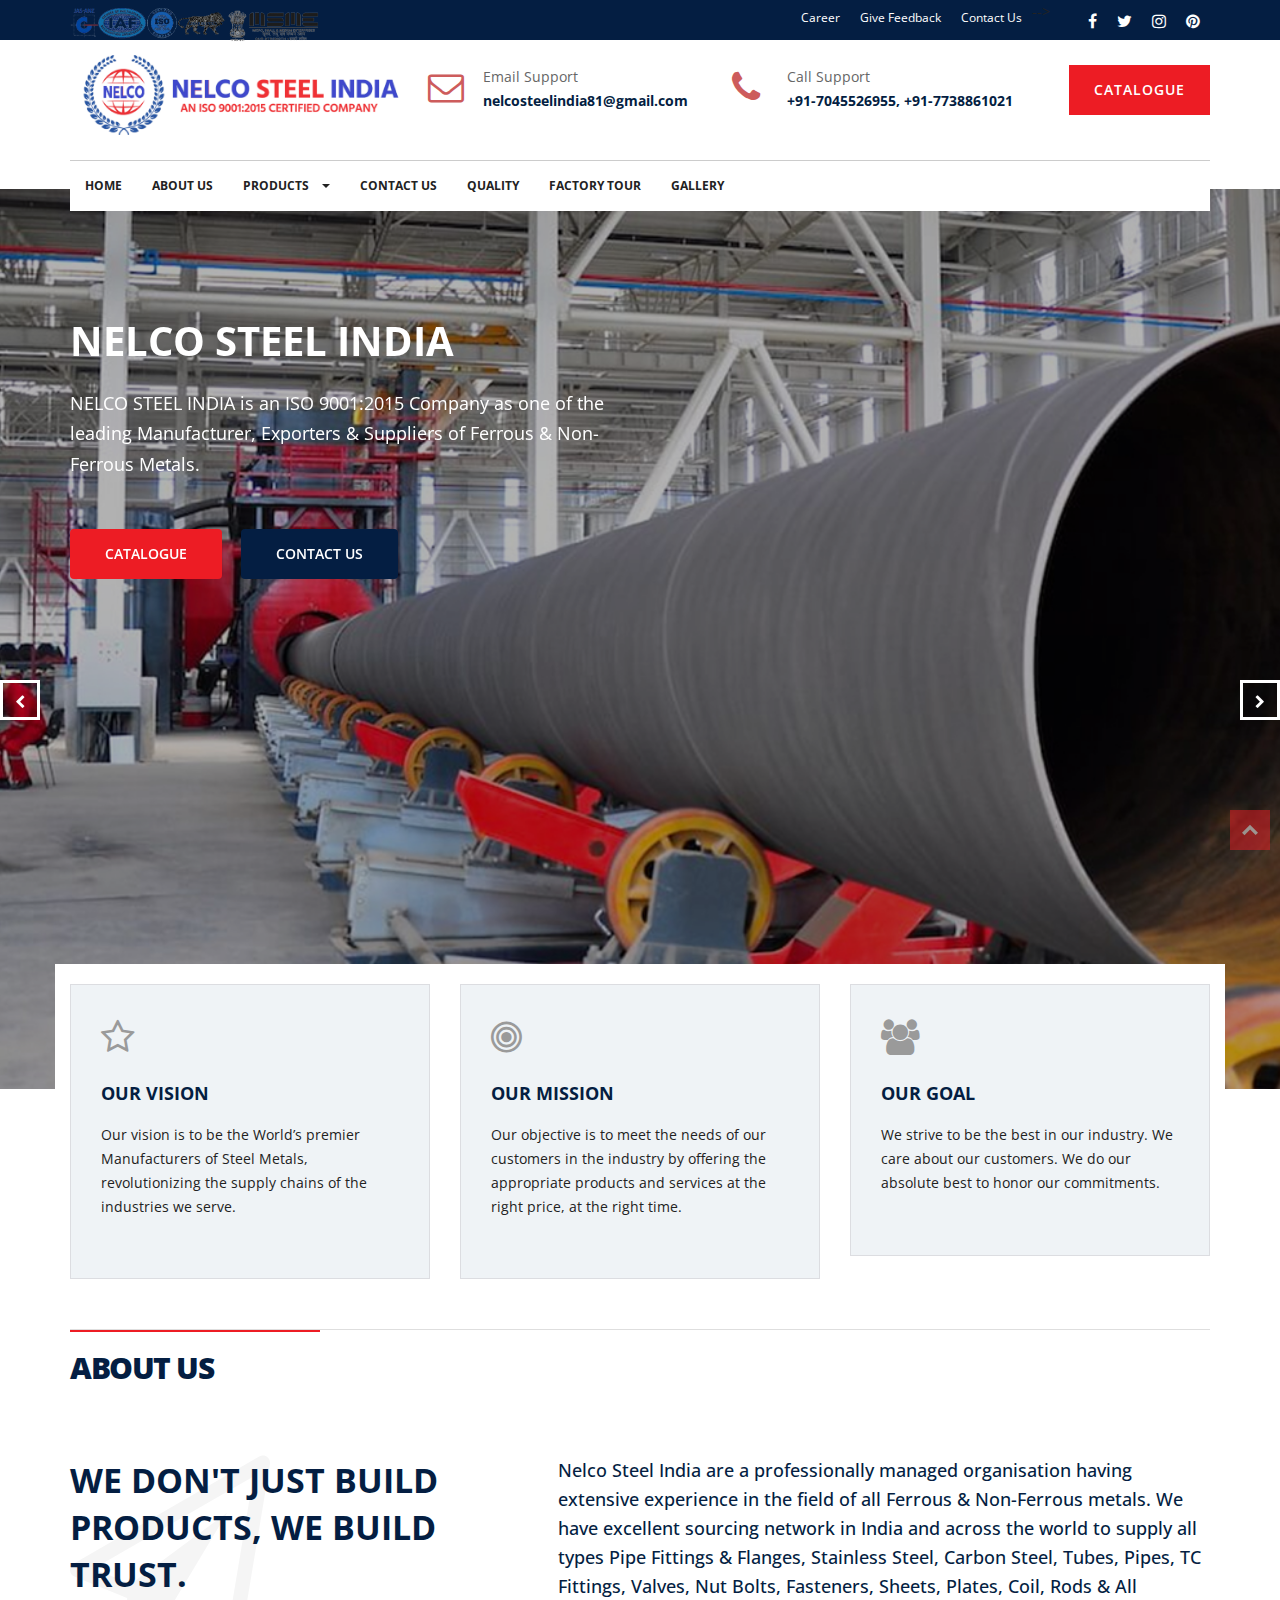
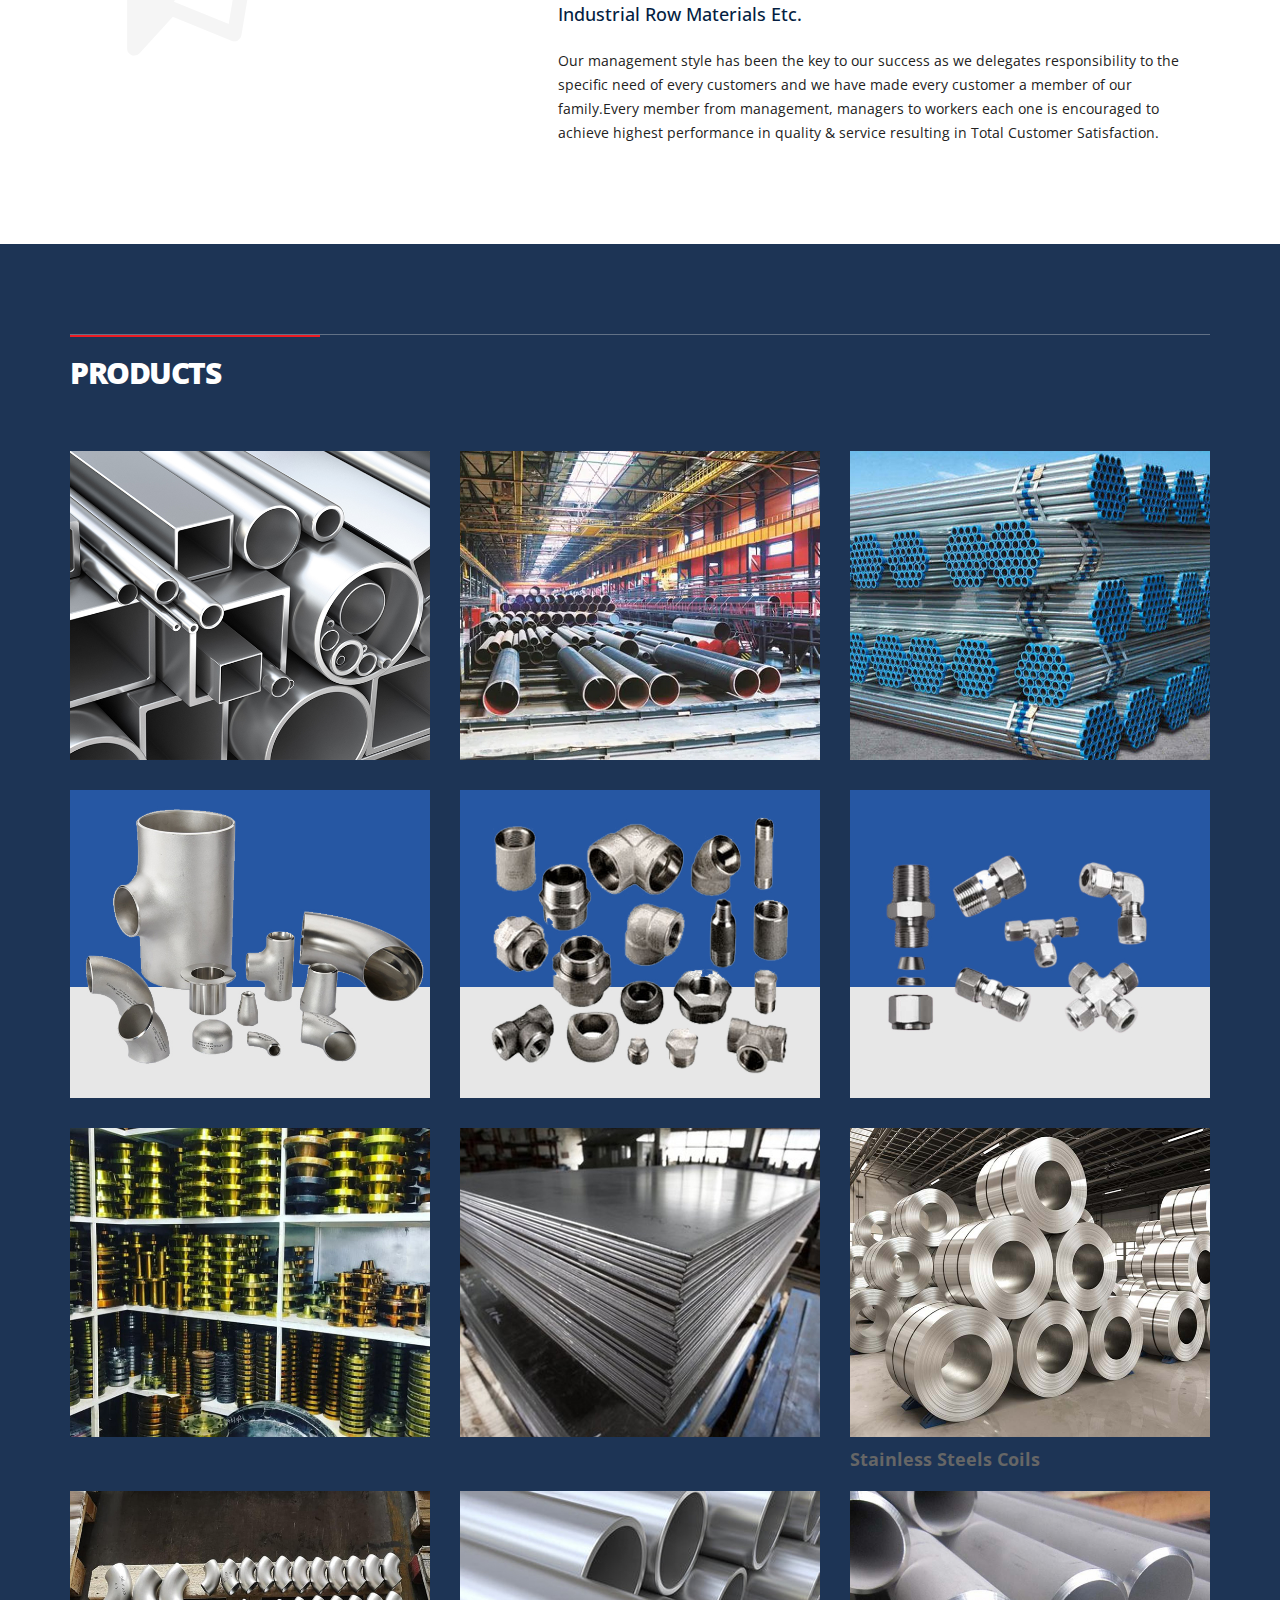
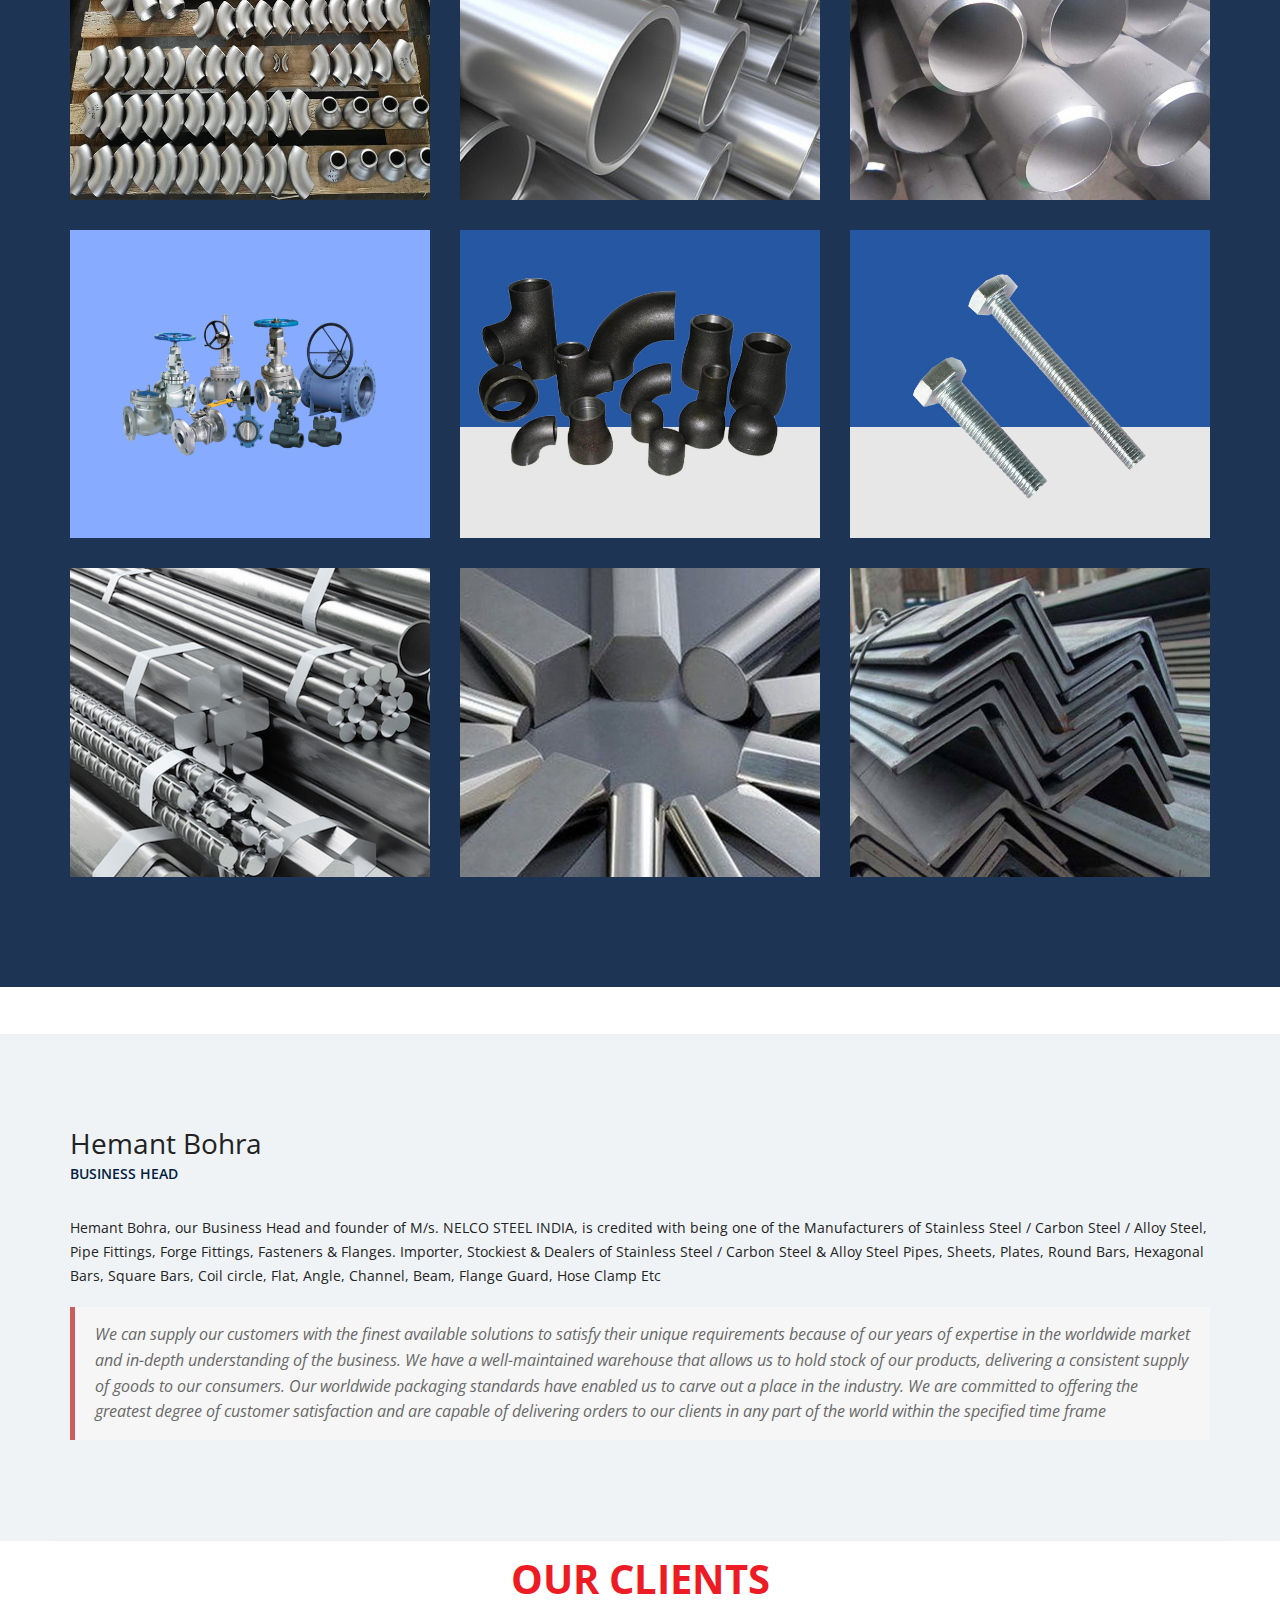
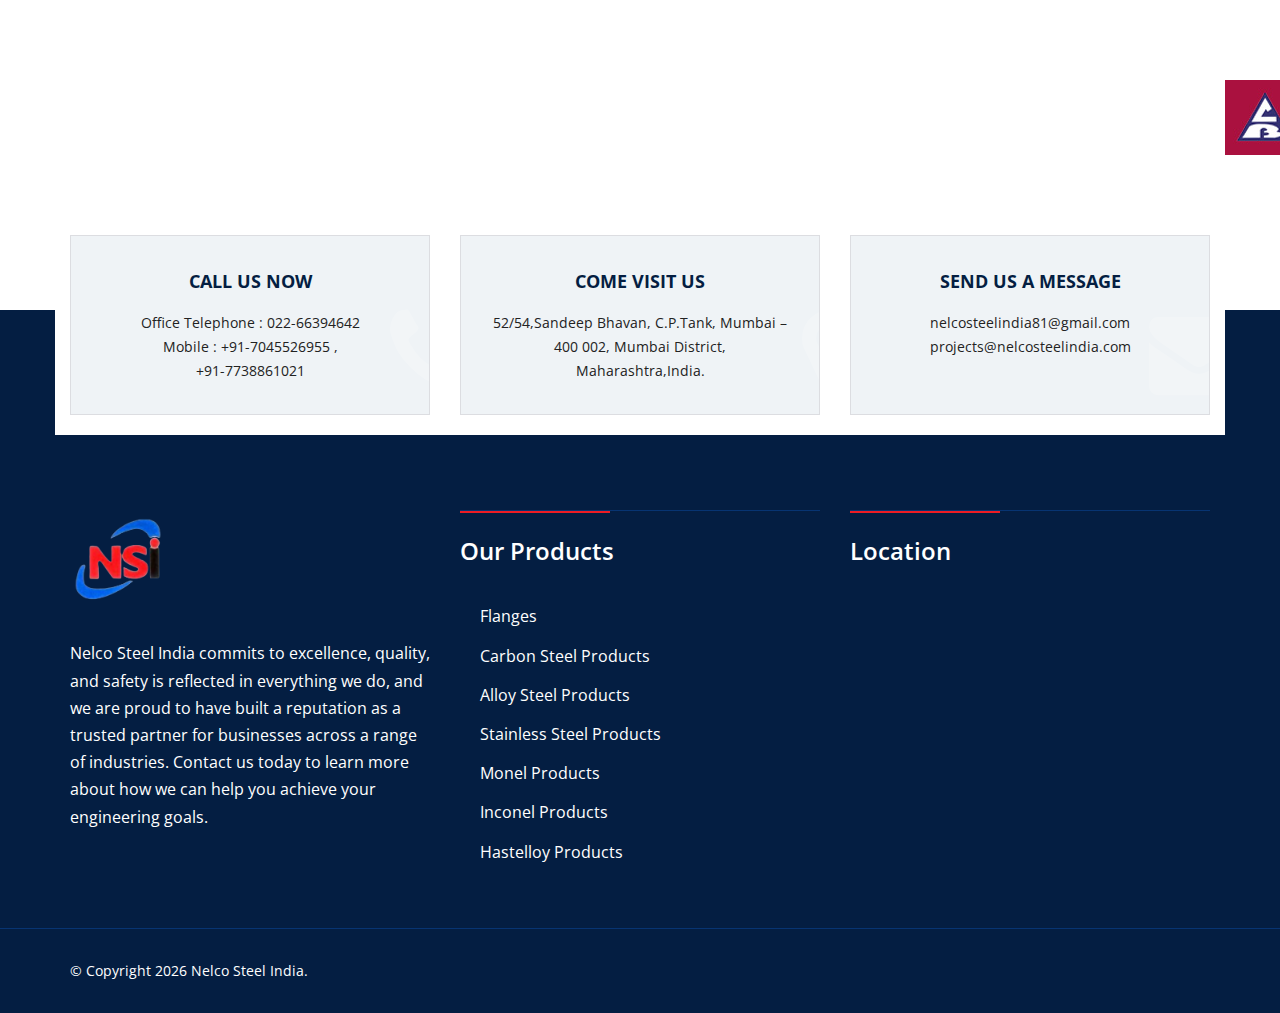
==== index.html @ dfd4f712 "first commit" ====
<!DOCTYPE html>
<html lang="zxx">

<head>

	<meta charset="utf-8">
	<meta name="viewport" content="width=device-width, initial-scale=1">
	<title>Nelco Steel India</title>
	<meta name="description"
		content="Nelco Steel India">
	<meta name="keywords" >
	<meta name="author" content="Nelco Steel India">


	<link rel="shortcut icon" href="images/1085.png">
	<link rel="apple-touch-icon" href="images/1085.png">
	<link rel="apple-touch-icon" sizes="72x72" href="images/1085.png">
	<link rel="apple-touch-icon" sizes="114x114" href="images/1085.png">
	

	<!-- ==============================================
	CSS VENDOR
	=============================================== -->
	<link rel="stylesheet" type="text/css" href="css/vendor/bootstrap.min.css" />
	<link rel="stylesheet" type="text/css" href="css/vendor/font-awesome.min.css">
	<link rel="stylesheet" type="text/css" href="css/vendor/owl.carousel.min.css">
	<link rel="stylesheet" type="text/css" href="css/vendor/owl.theme.default.min.css">
	<link rel="stylesheet" type="text/css" href="css/vendor/magnific-popup.css">

	<!-- ==============================================
	Custom Stylesheet
	=============================================== -->
	<link rel="stylesheet" type="text/css" href="css/style.css" />

	<script type="text/javascript" src="js/vendor/modernizr.min.js"></script>
	<style>
		.box-icon-2:hover {
			background-color: indianred;
		}

		.footer .footer-item .list li {
			list-style: none;
           margin: 12px 0;
		   font-size: 16px;
		   padding-left: 20px;
		}

		.footer .footer-item .list li a {
			color: #fff;
		}

		.dropdown-submenu {
			position: relative;
		}

		.dropdown-submenu .dropdown-menu {
			top: 0;
			left: 100%;
			margin-top: -1px;
		}
		.box-icon-4 
		{
			height: 180px !important;
		}
		.footer .footer-item .footer-title 
		{
			margin-bottom: 0px !important;
		}
		.marquee .img 
		{
			padding-right: 30px !important;
		}
		.marqueeimage
	    {
			padding-right: 30px !important;
		}
		@media (max-width: 992px) and (min-width: 768px){
			.box-icon-4 
			{
				height: 250px !important;
			}
		}
		@media (max-width: 992px) and (min-width: 768px){
			.maps 
			{
				width: 750px !important;
			}
			.map 
			{
				width: 280px !important;
			}
		}
		@media (max-width: 1120px) and (min-width: 992px){
			.map 
			{
				width: 300px !important;
			}
		}
		@media (max-width: 768px){
			.rowe
			{
				height: 100px !important;
			}
			.map 
			{
				width: 280px !important;
			}
			.navbar-brand
			{
				width: 200px !important;
			}
		}
		</style>
</head>

<body>

	<!-- Load page -->
	<div class="animationload">
		<div class="loader"></div>
	</div>

	<!-- BACK TO TOP SECTION -->
	<a href="#0" class="cd-top cd-is-visible cd-fade-out">Top</a>

	<!-- HEADER -->
	<div class="header">
		<!-- TOPBAR -->
		<div class="topbar">
			<div class="container">
				<div class="row">
					<div class="col-sm-5 col-md-6">
						<div class="topbar-left">
							<div class="welcome-text">
								<img src="images/bar.png" width="250px" height="450px"></img>
							</div>
						</div>
					</div>
					<div class="col-sm-7 col-md-6">
						<div class="topbar-right">
							<ul class="topbar-menu">
								<li><a href="https://wa.me/7045526955" title="Career">Career</a></li>
								<li><a href="https://wa.me/7045526955" title="Give Feedback">Give Feedback</a></li> 
								<li><a href="https://wa.me/7045526955" title="Contact Us">Contact Us</a></li> -->
							</ul>
							<ul class="topbar-sosmed">
								<li>
									<a href="#"><i class="fa fa-facebook"></i></a>
								</li>
								<li>
									<a href="#"><i class="fa fa-twitter"></i></a>
								</li>
								<li>
									<a href="#"><i class="fa fa-instagram"></i></a>
								</li>
								<li>
									<a href="#"><i class="fa fa-pinterest"></i></a>
								</li>
							</ul>
						</div>
					</div>
				</div>
			</div>
		</div>

		<!-- TOPBAR LOGO SECTION -->
		<div class="topbar-logo">
			<div class="container">
				<div class="contact-info">
					<!-- INFO 1 -->
					<div class="box-icon-1">
						<div class="icon">
							<div class="fa fa-envelope-o" style="color: indianred;"></div>
						</div>
						<div class="body-content">
							<div class="heading">Email Support</div>
							<a href="mailto:nelcosteelindia81@gmail.com"
								style="color: #041e42;">nelcosteelindia81@gmail.com</a>

						</div>
					</div>
					<!-- INFO 2 -->
					<div class="box-icon-1">
						<div class="icon">
							<div class="fa fa-phone" style="color: indianred;"></div>
						</div>
						<div class="body-content">
							<div class="heading">Call Support</div>
							<a href="tel:+91-7045526955" style="color: #041e42;">+91-7045526955,</a>
							<a href="tel:+91-7738861021" style="color: #041e42;">+91-7738861021</a>
						</div>
					</div>
					
					<a href="https://drive.google.com/file/d/1xQPJt1Rbl4F5rtgGWOHIiI15r0hPv8fF/view?usp=sharing" title="" class="btn btn-cta pull-right"
						style="background-color: #ed1c24 !important;">CATALOGUE</a>&nbsp;&nbsp;&nbsp
						

				</div>
			</div>
		</div>

		<!-- NAVBAR SECTION -->
		<div class="navbar navbar-main">

			<div class="container container-nav">
				<div class="rowe">

					<div class="navbar-header">
						<button type="button" class="navbar-toggle" data-toggle="collapse"
							data-target=".navbar-collapse">
							<span class="icon-bar"></span>
							<span class="icon-bar"></span>
							<span class="icon-bar"></span>
						</button>

					</div>

					<a class="navbar-brand" href="#">
						<img src="images/anpamimages/logo.png" alt="" />
					</a>

					<nav class="navbar-collapse collapse" style="display: flex; align-content: center !important;background-color: #fff;">
						<ul class="nav navbar-nav navbar-left">
							<li>
								<a href="#">HOME</a>
							</li>
							<li><a href="aboutus.html">ABOUT US</a></li>
							<li class="dropdown">
								<a href="product.html" 
								class="dropdown-toggle" data-toggle="dropdown" data-hover="dropdown"
									role="button" aria-haspopup="true" aria-expanded="false">PRODUCTS <span
										class="caret" ></span></a>
								<ul class="dropdown-menu">
									<li class="dropdown-submenu">
										<a href="flanges.html">FLANGES <span class="caret" style="rotate: -90 deg;padding-right: 10px !important;"></span> </a>
										<ul class="dropdown-menu">
											<li class="dropdown-submenu">
												<a href="flanges.html">BLIND FLANGE</a>
											</li>
											<li class="dropdown-submenu">
												<a href="flanges.html">SLIP-ON FLANGE</a>
											</li>
											<li><a href="flanges.html">WELD NECK FLANGES</a></li>
											<li><a href="flanges.html">THREADED FLANGE</a></li>
											<li><a href="flanges.html">LAP JOINT FLANGE</a></li>
											<li><a href="flanges.html">SOCKET WELD FLANGE</a></li>
											<li><a href="flanges.html">SPECTACLE BLIND FLANGE</a></li>
										</ul>
									</li>
									<li class="dropdown-submenu">
										<a href="epipe.html">CARBON STEEL PRODUCTS<span class="caret" style="rotate: -90deg;"></span> </a>
										<ul class="dropdown-menu">
										   <li><a href=spipe.html">Carbon Steel Seamless Pipes</a></li>
                                           <li><a href="epipe.html">Carbon Steel ERW Pipes</a></li>
                                           <li><a href="epipe.html">  Carbon Steel Tubes</a></li>
                                           <li><a href="pfitting.html"> Carbon Steel A234 Pipe Fittings</a></li>
                                           <li><a href="Carbon Steel A105 Forged Fittings"> Carbon Steel A105 Forged Fittings</a></li>
                                           <li><a href="flanges.html"> Carbon Steel A105 Flanges</a></li>
                                           <li><a href="bar.html">CARBON STEEL BAR AND ROD</a></li>
                                           <li><a href="plates.html">CARBON STEEL PLATES</a></li>
                                
										</ul>
									</li>
									<li class="dropdown-submenu">
										<a href="spipe.html">ALLOY STEEL PRODUCTS<span class="caret" style="rotate: -90deg;"></span> </a>
										<ul class="dropdown-menu">
											<li><a href="spipe.html">Alloy Steel Pipes</a></li>
											<li><a href="epipe.html">  Alloy Steel Tubes</a></li>
											<li><a href="pfitting.html">Alloy Steel Pipes Fittings</a></li>
											<li><a href="pfitting.html">Alloy Steel Forged Fittings</a></li>
											<li><a href="flanges.html">Alloy Steel Flanges</a></li>
											<li><a href="plates.html">Alloy Steel Plates</a></li>
										</ul>
									</li>
									<li class="dropdown-submenu">
										<a href="spipe.html">STAINLESS STEEL PRODUCTS<span class="caret" style="rotate: -90deg;"></span> </a>
										<ul class="dropdown-menu">
											<li><a href="spipe.html">STAINLESS STEEL PIPES</a></li>
                                            <li><a href="spipe.html">  STAINLESS STEEL TUBES</a></li>
                                            <li><a href="pfitting.html">STAINLESS STEEL PIPE FITTINGS</a></li>
                                            <li><a href="plate.html">STAINLESS STEEL SHEETS,COIL</a></li>
                                            <li><a href="pfitting.html">STAINLESS STEEL FORGED FITTINGS</a></li>
                                            <li><a href="bar.html">STAINLESS STEEL BARS,RODS</a></li>
                                            <li><a href="spipe.html">STAINLESS STEEL FASTNERS</a></li>                           
										</ul>
									</li>
									<li class="dropdown-submenu">
										<a href="spipe.html">DUPLEX & SUPER DUPLEX STEEL PRODUCTS<span class="caret" style="rotate: -90deg;"></span> </a>
										<ul class="dropdown-menu">
											<li><a href="epipe.html">DUPLEX STEEL PIPE</a></li>
                                            <li><a href="epipe.html">  DUPLEX STEEL TUBE</a></li>
                                            <li><a href="pfitting.html">DUPLEX STEEL FITTINGS</a></li>
                                            <li><a href="pfitting.html">DUPLEX STEEL FORGED FITTINGS</a></li>
                                            <li><a href="flanges.html">DUPLEX STEEL FLANGES</a></li>
                                        </ul>    
									</li>	
									<li class="dropdown-submenu">
										<a href="spipe.html">MONEL PRODUCTS<span class="caret" style="rotate: -90deg;"></span> </a>
										<ul class="dropdown-menu">
											<li><a href="spipe.html">MONEL PIPES AND TUBES</a></li>
                                            <li><a href="pfitting.html">MONEL PIPE FITTINGS</a></li>
                                            <li><a href="pfitting.html">MONEL PIPE FORGED FITTINGS</a></li>
                                            <li><a href="flanges.html">MONEL FLANGES</a></li>
                                            <li><a href="bar.html">MONEL BARS, RODS</a></li> 
                                            <li><a href="plate.html">MONEL SHEETS, PLATES, COILS</a></li> 
                                            <li><a href="flanges.html">MONEL FASTNERS</a></li>    
										</ul>
									</li>
								<li class="dropdown-submenu">
									<li class="dropdown-submenu">
										<a href="spipe.html">INCONEL PRODUCTS<span class="caret" style="rotate: -90deg;"></span> </a>
										<ul class="dropdown-menu">
											<li><a href="spipe.html">INCONEL PIPES AND TUBES</a></li>
                                            <li><a href="pfitting.html">INCONEL PIPE FITTINGS</a></li>
                                            <li><a href="pfitting.html">INCONEL PIPE FORGED FITTINGS</a></li>
                                            <li><a href="flanges.html">INCONEL FLANGES</a></li>
                                            <li><a href="bar.html">INCONEL BARS, RODS</a></li> 
                                            <li><a href="plate.html">INCONEL SHEETS, PLATES, COILS</a></li> 
                                            <li><a href="flanges.html">INCONEL FASTNERS</a></li>    
										</ul>
									</li>
								<li class="dropdown-submenu">
									<li class="dropdown-submenu">
										<a href="spipe.html">HASTEALLOY PRODUCTS<span class="caret" style="rotate: -90deg;"></span> </a>
										<ul class="dropdown-menu">
											<li><a href="spipe.html">HASTEALLOY PIPES AND TUBES</a></li>
                                            <li><a href="pfitting.html">HASTEALLOY PIPE FITTINGS</a></li>
                                            <li><a href="pfitting.html">HASTEALLOY PIPE FORGED FITTINGS</a></li>
                                            <li><a href="flanges.html">HASTEALLOY FLANGES</a></li>
                                            <li><a href="bar.html">HASTEALLOY BARS, RODS</a></li> 
                                            <li><a href="plate.html">HASTEALLOY SHEETS, PLATES, COILS</a></li> 
                                            <li><a href="pfitting.html">HASTEALLOY FASTNERS</a></li>    
										</ul>
									</li>    
									</li>	
								<li class="dropdown-submenu">
									<li class="dropdown-submenu">
										<a href="spipe.html">ALLOY 20 PRODUCTS<span class="caret" style="rotate: -90deg;"></span> </a>
										<ul class="dropdown-menu">
											<li><a href="spipe.html">ALLOY 20 PIPES AND TUBES</a></li>
                                            <li><a href="pfitting.html">ALLOY 20 PIPE FITTINGS</a></li>
                                            <li><a href="pfitting.html">ALLOY 20 PIPE FORGED FITTINGS</a></li>
                                            <li><a href="flanges.html">ALLOY 20 FLANGES</a></li>
                                            <li><a href="bar.html">ALLOY 20 BARS, RODS</a></li> 
                                            <li><a href="plate.html">ALLOY 20 SHEETS, PLATES, COILS</a></li> 
                                            <li><a href="flanges.html">ALLOY 20 FASTNERS</a></li> 
										</ul>
									</li>    
									</li>	
									<li class="dropdown-submenu">
										<a href="spipe.html">TITANIUM PRODUCTS<span class="caret" style="rotate: -90deg;"></span> </a>
										<ul class="dropdown-menu">
											<li><a href="spipe.htmls">TITANIUM PIPES AND TUBES</a></li>
                                            <li><a href="pfitting.html">TITANIUM PIPE FITTINGS</a></li>
                                            <li><a href="pfitting.html">TITANIUM PIPE FORGED FITTINGS</a></li>
                                            <li><a href="flanges.html">TITANIUM FLANGES</a></li>
                                            <li><a href="bar.html">TITANIUM BARS, RODS</a></li> 
                                            <li><a href="plate.html">TITANIUM SHEETS, PLATES, COILS</a></li> 
                                            <li><a href="flanges.html">TITANIUM FASTNERS</a></li> 
										</ul>   
									</li>		
									<li class="dropdown-submenu">
										<a href="spipe.html">CUPRO NICKEL PRODUCTS<span class="caret" style="rotate: -90deg ;"></span> </a>
										<ul class="dropdown-menu">
											<li><a href="spipe.html">CUPRO NICKEL PIPES AND TUBES</a></li>
                                            <li><a href="pfitting.html">CUPRO NICKEL PIPE FITTINGS</a></li>
                                            <li><a href="pfitting.html">CUPRO NICKEL PIPE FORGED FITTINGS</a></li>
                                            <li><a href="flanges.html">CUPRO NICKEL FLANGES</a></li>
                                            <li><a href="bar.html">CUPRO NICKEL BARS, RODS</a></li> 
                                            <li><a href="plate.html">CUPRO NICKEL SHEETS, PLATES, COILS</a></li> 
                                            <li><a href="flanges.html">CUPRO NICKEL FASTNERS</a></li>    
										</ul>   
									</li>	
								</ul>
							</li>
							<li><a href="contact.html">CONTACT US</a></li>
							<li><a href="quality.html">QUALITY</a></li>
							<li><a href="tour.html">FACTORY TOUR</a></li>
							<li><a href="gallery.html">GALLERY</a></li>
						</ul>
					</nav>
				</div>
			</div>
		</div>

	</div>

	<!-- BANNER -->
	<div id="slides" class="section banner">
		<ul class="slides-container">
			
			<li>
				<img src="images/2.jpg" alt="">
				<div class="overlay-bg"></div>
				<div class="container">
					<div class="wrap-caption">
						<h2 class="caption-heading">
							NELCO STEEL INDIA</h2>
						<p class="excerpt">NELCO STEEL INDIA is an ISO 9001:2015 Company as one of the leading Manufacturer, Exporters & Suppliers of Ferrous & Non-Ferrous Metals. </p>
					<a href="https://drive.google.com/file/d/1xQPJt1Rbl4F5rtgGWOHIiI15r0hPv8fF/view?usp=sharing" class="btn btn-primary" title="LEARN MORE">CATALOGUE</a> 
						<a href="https://wa.me/7045526955" class="btn btn-secondary" title="CONTACT US">CONTACT US</a>
					</div>
				</div>
			</li>
			<li>
				<img src="images/3.jpeg" alt="">
				<div class="overlay-bg"></div>
				<div class="container">
					<div class="wrap-caption">
						<h2 class="caption-heading">
							NELCO STEEL INDIA</h2>
						<p class="excerpt">NELCO STEEL INDIA is an ISO 9001:2015 Company as one of the leading Manufacturer, Exporters & Suppliers of Ferrous & Non-Ferrous Metals. </p>
					<a href="https://drive.google.com/file/d/1xQPJt1Rbl4F5rtgGWOHIiI15r0hPv8fF/view?usp=sharing" class="btn btn-primary" title="LEARN MORE">CATALOGUE</a> 
						<a href="https://wa.me/7045526955" class="btn btn-secondary" title="CONTACT US">CONTACT US</a>
					</div>
				</div>
			</li>
			<li>
				<img src="images/55.webp" alt="">
				<div class="overlay-bg"></div>
				<div class="container">
					<div class="wrap-caption">
						<h2 class="caption-heading">
							NELCO STEEL INDIA</h2>
						<p class="excerpt">NELCO STEEL INDIA is an ISO 9001:2015 Company as one of the leading Manufacturer, Exporters & Suppliers of Ferrous & Non-Ferrous Metals. </p>
					<a href="https://drive.google.com/file/d/1xQPJt1Rbl4F5rtgGWOHIiI15r0hPv8fF/view?usp=sharing" class="btn btn-primary" title="LEARN MORE">CATALOGUE</a> 
						<a href="https://wa.me/7045526955" class="btn btn-secondary" title="CONTACT US">CONTACT US</a>
					</div>
				</div>
			</li>
			<li>
				<img src="images/5.jpg" alt="">
				<div class="overlay-bg"></div>
				<div class="container">
					<div class="wrap-caption">
						<h2 class="caption-heading">
							NELCO STEEL INDIA</h2>
						<p class="excerpt">NELCO STEEL INDIA is an ISO 9001:2015 Company as one of the leading Manufacturer, Exporters & Suppliers of Ferrous & Non-Ferrous Metals. </p>
					<a href="https://drive.google.com/file/d/1xQPJt1Rbl4F5rtgGWOHIiI15r0hPv8fF/view?usp=sharing" class="btn btn-primary" title="LEARN MORE">CATALOGUE</a> 
						<a href="https://wa.me/7045526955" class="btn btn-secondary" title="CONTACT US">CONTACT US</a>
					</div>
				</div>
			</li>
			<li>
				<img src="images/6.jpg" alt="">
				<div class="overlay-bg"></div>
				<div class="container">
					<div class="wrap-caption">
						<h2 class="caption-heading">
							NELCO STEEL INDIA</h2>
						<p class="excerpt">NELCO STEEL INDIA is an ISO 9001:2015 Company as one of the leading Manufacturer, Exporters & Suppliers of Ferrous & Non-Ferrous Metals. </p>
					<a href="https://drive.google.com/file/d/1xQPJt1Rbl4F5rtgGWOHIiI15r0hPv8fF/view?usp=sharing" class="btn btn-primary" title="LEARN MORE">CATALOGUE</a> 
						<a href="https://wa.me/7045526955" class="btn btn-secondary" title="CONTACT US">CONTACT US</a>
					</div>
				</div>
			</li>
			<li>
				<img src="images/7.jpg" alt="">
				<div class="overlay-bg"></div>
				<div class="container">
					<div class="wrap-caption">
						<h2 class="caption-heading">
							NELCO STEEL INDIA</h2>
						<p class="excerpt">NELCO STEEL INDIA is an ISO 9001:2015 Company as one of the leading Manufacturer, Exporters & Suppliers of Ferrous & Non-Ferrous Metals. </p>
					<a href="https://drive.google.com/file/d/1xQPJt1Rbl4F5rtgGWOHIiI15r0hPv8fF/view?usp=sharing" class="btn btn-primary" title="LEARN MORE">CATALOGUE</a> 
						<a href="https://wa.me/7045526955" class="btn btn-secondary" title="CONTACT US">CONTACT US</a>
					</div>
				</div>
			</li>
			<li>
				<img src="images/8.jpg" alt="">
				<div class="overlay-bg"></div>
				<div class="container">
					<div class="wrap-caption">
						<h2 class="caption-heading">
							NELCO STEEL INDIA</h2>
						<p class="excerpt">NELCO STEEL INDIA is an ISO 9001:2015 Company as one of the leading Manufacturer, Exporters & Suppliers of Ferrous & Non-Ferrous Metals. </p>
					<a href="https://drive.google.com/file/d/1xQPJt1Rbl4F5rtgGWOHIiI15r0hPv8fF/view?usp=sharing" class="btn btn-primary" title="LEARN MORE">CATALOGUE</a> 
						<a href="https://wa.me/7045526955" class="btn btn-secondary" title="CONTACT US">CONTACT US</a>
					</div>
				</div>
			</li>
		</ul>

		<nav class="slides-navigation">
			<div class="container">
				<a href="#" class="next">
					<i class="fa fa-chevron-right"></i>
				</a>
				<a href="#" class="prev">
					<i class="fa fa-chevron-left"></i>
				</a>
			</div>
		</nav>

	</div>

	<!-- ABOUT FEATURE -->
	<div class="section feature overlap">
		<div class="container">

			<div class="row">

				<div class="col-sm-4 col-md-4">
					<!-- BOX 1 -->
					<div class="box-icon-2">
						<div class="icon">
							<div class="fa fa-star-o"></div>
						</div>
						<div class="body-content">
							<div class="heading">Our vision</div>
							Our vision is to be the World’s premier Manufacturers of Steel Metals, revolutionizing the supply chains of the industries we serve.
						</div>
					</div>
				</div>
				<div class="col-sm-4 col-md-4">
					<!-- BOX 2 -->
					<div class="box-icon-2">
						<div class="icon">
							<div class="fa fa-bullseye "></div>
						</div>
						<div class="body-content">
							<div class="heading">Our Mission</div>
							Our objective is to meet the needs of our customers in the industry by offering the appropriate products and services at the right price, at the right time.
						</div>
					</div>
				</div>
				<div class="col-sm-4 col-md-4">
					<!-- BOX 3 -->
					<div class="box-icon-2">
						<div class="icon">
							<div class="fa fa-users"></div>
						</div>
						<div class="body-content">
							<div class="heading">Our Goal</div>
							We strive to be the best in our industry. We care about our customers. We do our absolute best to honor our commitments.
						</div>
					</div>
				</div>

			</div>

			<div class="row">
				<div class="col-sm-12 col-md-12">
					<h2 class="section-heading">
						ABOUT US
					</h2>
				</div>
			</div>

			<div class="row">
				<div class="col-sm-5 col-md-5">
					<div class="jumbo-heading">
						<h2>WE DON'T JUST BUILD PRODUCTS, WE BUILD TRUST.</h2>
						<span class="fa fa-paper-plane-o"></span>
					</div>
				</div>
				<div class="col-sm-7 col-md-7">
					<p class="lead">Nelco Steel India are a professionally managed organisation having extensive experience in the field of all Ferrous & Non-Ferrous metals. We have excellent sourcing network in India and across the world to supply all types Pipe Fittings & Flanges, Stainless Steel, Carbon Steel, Tubes, Pipes, TC Fittings, Valves, Nut Bolts, Fasteners, Sheets, Plates, Coil, Rods & All Industrial Row Materials Etc.</p>

					<p>Our management style has been the key to our success as we delegates responsibility to the specific need of every customers and we have made every customer a member of our family.Every member from management, managers to workers each one is encouraged to achieve highest performance in quality & service resulting in Total Customer Satisfaction.</p>
				</div>

			</div>

		</div>
	</div>

	<!-- PROJECTS -->
	<div class="section project">
		<div class="container">
			<div class="row">
				<div class="col-sm-12 col-md-12">
					<h2 class="section-heading white">
						PRODUCTS
					</h2>
				</div>
			</div>
			<div class="row" >
				<div class="col-sm-6 col-md-4 eco">
					<div class="box-image-4">
						<a href="spipe.html" title="Industrial Complex">
							<div class="media">
								<img src="images/products/1.jpg" alt="" class="img-responsive">
							</div>
							<div class="body">
								<div class="content">
									<h4 class="title">Stainless Steel Pipes & Tubes</h4>
								</div>
							</div>
						</a>
					</div>
				</div>
				
				<div class="col-sm-6 col-md-4 manufacturing ">
					<div class="box-image-4">
						<a href="epipe.html" title="Industrial Complex">
							<div class="media">
								<img src="images/products/2.jpg" alt="" class="img-responsive">
							</div>
							<div class="body">
								<div class="content">
									<h4 class="title">SS Seamless & ERW Pipes</h4>
									   
								</div>
							</div>
						</a>
					</div>
				</div>
				<div class="col-sm-6 col-md-4 manufacturing ">
					<div class="box-image-4">
						<a href="spipe.html" title="Industrial Complex">
							<div class="media">
								<img src="images/products/3.jpg" alt="" class="img-responsive">
							</div>
							<div class="body">
								<div class="content">
									<h4 class="title">MS & GI Pipes</h4>
									   
								</div>
							</div>
						</a>
					</div>
				</div>
				<div class="col-sm-6 col-md-4 manufacturing ">
					<div class="box-image-4">
						<a href="pfitting.html" title="Industrial Complex">
							<div class="media">
								<img src="images/products/4.jpg" alt="" class="img-responsive">
							</div>
							<div class="body">
								<div class="content">
									<h4 class="title">Buttweld Fittings</h4>
						  
								</div>
							</div>
						</a>
					</div>
				</div>
				<div class="col-sm-6 col-md-4 manufacturing ">
					<div class="box-image-4">
						<a href="pfitting.html" title="Industrial Complex">
							<div class="media">
								<img src="images/products/5.jpg" alt="" class="img-responsive">
							</div>
							<div class="body">
								<div class="content">
									<h4 class="title">Forged Fittings</h4>
									   
								</div>
							</div>
						</a>
					</div>
				</div>
				<div class="col-sm-6 col-md-4 manufacturing ">
					<div class="box-image-4">
						<a href="pfitting.html" title="Industrial Complex">
							<div class="media">
								<img src="images/products/6.jpg" alt="" class="img-responsive">
							</div>
							<div class="body">
								<div class="content">
									<h4 class="title">Ferrule Fitting</h4>
									   
								</div>
							</div>
						</a>
					</div>
				</div>
				<div class="col-sm-6 col-md-4 industry factory">
					<div class="box-image-4">
						<a href="flanges.html" title="Industrial Complex">
							<div class="media">
								<img src="images/products/9.jpg"  alt="" class="img-responsive" height="900px ">
							</div>
							<div class="body">
								<div class="content">
									<h4 class="title">Flanges</h4>
									   
								</div>
							</div>
						</a>
					</div>
				</div>
				
				<div class="col-sm-6 col-md-4 manufacturing ">
					<div class="box-image-4">
						<a href="plate.html" title="Industrial Complex">
							<div class="media">
								<img src="images/products/7.jpg" alt="" class="img-responsive">
							</div>
							<div class="body">
								<div class="content">
									<h4 class="title">Industrial Sheets</h4>
									   
								</div>
							</div>
						</a>
					</div>
				</div>
				<div class="col-sm-6 col-md-4 industry factory">
					<div class="plate.html">
						<a href="TurbineOperatorCabins" title="Industrial Complex">
							<div class="media">
								<img src="images/products/8.jpg" alt="" class="img-responsive">
							</div>
							<div class="body">
								<div class="content">
									<h4 class="title">Stainless Steels Coils</h4>
									   
								</div>
							</div>
						</a>
					</div>
				</div>
				
				<div class="col-sm-6 col-md-4 industry">
					<div class="box-image-4">
						<a href="epipe.html" title="Industrial Complex">
							<div class="media">
								<img src="images/products/10.jpg" alt="" class="img-responsive">
							</div>
							<div class="body">
								<div class="content">
									<h4 class="title">Cupro Nickel Products</h4>
									   
								</div>
							</div>
						</a>
					</div>
				</div>
				<div class="col-sm-6 col-md-4 eco">
					<div class="box-image-4">
						<a href="spipe.html" title="Industrial Complex">
							<div class="media">
								<img src="images/products/11.jpg" alt="" class="img-responsive">
							</div>
							<div class="body">
								<div class="content">
									<h4 class="title">Hastealloy Pipe Products</h4>
									   
								</div>
							</div>
						</a>
					</div>
				</div>
				<div class="col-sm-6 col-md-4 eco">
					<div class="box-image-4">
						<a href="spipe.html" title="Industrial Complex">
							<div class="media">
								<img src="images/products/12.jpg" alt="" class="img-responsive">
							</div>
							<div class="body">
								<div class="content">
									<h4 class="title">Inconel & Monel Products</h4>
									   
								</div>
							</div>
						</a>
					</div>
				</div>
								<div class="col-sm-6 col-md-4 eco">
					<div class="box-image-4">
						<a href="flanges.html" title="Industrial Complex">
							<div class="media">
								<img src="images/products/15.jpg" alt="" class="img-responsive">
							</div>
							<div class="body">
								<div class="content">
									<h4 class="title">Valves</h4>
									   
								</div>
							</div>
						</a>
					</div>
				</div>
				<div class="col-sm-6 col-md-4 eco">
					<div class="box-image-4">
						<a href="pfitting.html" title="Industrial Complex">
							<div class="media">
								<img src="images/products/14.jpg" alt="" class="img-responsive">
							</div>
							<div class="body">
								<div class="content">
									<h4 class="title">Carbon Steel Pipe Fittings</h4>
									   
								</div>
							</div>
						</a>
					</div>
				</div>
				<div class="col-sm-6 col-md-4 eco ">
					<div class="box-image-4">
						<a href="flanges.html" title="Industrial Complex">
							<div class="media">
								<img src="images/products/17.jpg" alt="" class="img-responsive">
							</div>
							<div class="body">
								<div class="content">
									<h4 class="title">Fastners</h4>
									   
								</div>
							</div>
						</a>
					</div>
				</div>
                 <div class="col-sm-6 col-md-4 eco">
					<div class="box-image-4">
						<a href="spipe.html" title="Industrial Complex">
							<div class="media">
								<img src="images/products/13.jpg" alt="" class="img-responsive">
							</div>
							<div class="body">
								<div class="content">
									<h4 class="title">Titanium Pipe Products</h4>
									   
								</div>
							</div>
						</a>
					</div>
				</div>
				<div class="col-sm-6 col-md-4 oil">
					<div class="box-image-4">
						<a href="bar.html" title="Industrial Complex">
							<div class="media">
								<img src="images/products/18.jpg" alt="" class="img-responsive">
							</div>
							<div class="body">
								<div class="content">
									<h4 class="title">Alloy 20 Products</h4>
									   
								</div>
							</div>
						</a>
					</div>
				</div>
				<div class="col-sm-6 col-md-4 oil">
					<div class="box-image-4">
						<a href="plate.html" title="Industrial Complex">
							<div class="media">
								<img src="images/products/16.jpg" alt="" class="img-responsive">
							</div>
							<div class="body">
								<div class="content">
									<h4 class="title">Structural Steel</h4>
								</div>
							</div>
						</a>
					</div>
				</div>

			</div>
		</div>
	</div><br><br>



	<!-- ABOUT COMPANY -->
	<div class="section why section-border bglight">
		<div class="container">
			<div class="row">
				<div class="col-sm-12 col-md-12">
					<h3 class="director-title">Hemant Bohra</h3>
					<div class="director-position">Business Head</div>
					<div class="margin-bottom-30"></div>
					<p>Hemant Bohra, our Business Head and founder of M/s. NELCO STEEL INDIA, is credited with being one of the
						Manufacturers of Stainless Steel / Carbon Steel / Alloy Steel, Pipe
						Fittings, Forge Fittings, Fasteners & Flanges. Importer, Stockiest & Dealers of Stainless
						Steel / Carbon Steel & Alloy Steel Pipes, Sheets, Plates, Round Bars, Hexagonal Bars,
						Square Bars, Coil circle, Flat, Angle, Channel, Beam, Flange Guard, Hose Clamp Etc</p>
					<blockquote style="border-left: 5px solid indianred;">
						<p>We can supply our customers with the finest available solutions to satisfy their unique requirements because of our years of expertise in the worldwide market and in-depth understanding of the business. We have a well-maintained warehouse that allows us to hold stock of our products, delivering a consistent supply of goods to our consumers. Our worldwide packaging standards have enabled us to carve out a place in the industry. We are committed to offering the greatest degree of customer satisfaction and are capable of delivering orders to our clients in any part of the world within the specified time frame</p>
					</blockquote>
				</div>

			</div>
		</div>
	</div>
		
               

		<h2 style="text-align: center; color: #ed1c24;">OUR CLIENTS</h2>
		<marquee behavior="slow" direction="left" scrolldelay="100">
			<div>
			  <img src="images/anpamimages/ACB India Ltd.jpg" alt=""  class="marqueeimage" >
			  <img src="images/anpamimages/Chemtrols.jpg" alt=""   class="marqueeimage">
			  <img src="images/anpamimages/Hi - Tech Engineering.png" alt=""   class="marqueeimage">
			  <img src="images/anpamimages/India Cements.png" alt=""   class="marqueeimage">
			  <img src="images/anpamimages/Triveni Engineering.jpg" alt="" class="marqueeimage"  >
			  <img src="images/anpamimages/Kay Bouvet Engineering Ltd.jpg" alt=""  class="marqueeimage" >
			  <img src="images/anpamimages/Vedanta SESA Goa.png" alt=""   class="marqueeimage">
			  <img src="images/anpamimages/Nirani Sugars.png" alt=""  class="marqueeimage" >
			  <img src="images/anpamimages/Larsen & Turbo.jpg" alt=""  class="marqueeimage" width="100px">
			  <img src="images/anpamimages/ITC Limited.png" alt=""  class="marqueeimage" >
			  <img src="images/anpamimages/TATA Chemicals Ltd.jpg" alt=""  class="marqueeimage" >
			</div>
		</marquee>
	</div> 
</div>
	<!-- INFO BOX -->
	
<!-- INFO BOX -->
	<!-- INFO BOX -->
	<div class="section info overlap-bottom">
		<div class="container">
			<div class="row">
				
				<div class="col-sm-4 col-md-4">
					<!-- BOX 1 -->
					<div class="box-icon-4">
						<div class="icon"><i class="fa fa-phone"></i></div>
						<div class="body-content">
							<div class="heading">CALL US NOW</div>
							Office Telephone : 022-66394642 <br>
							Mobile : <a href="tel:+91-7045526955" style="color: #222222;">+91-7045526955 ,</a><br>
							<a href="tel:+91-7738861021" style="color: #222222;">+91-7738861021</a>
						</div>
					</div>
				</div>
				<div class="col-sm-4 col-md-4">
					<!-- BOX 2 -->
					<div class="box-icon-4">
						<div class="icon"><i class="fa fa-map-marker"></i></div>
						<div class="body-content">
							<div class="heading">COME VISIT US</div>
                               52/54,Sandeep Bhavan,
                               C.P.Tank,
                               Mumbai – 400 002,  
                               Mumbai District,
                               Maharashtra,India.
							   <br>
						</div>
					</div>
				</div>
				<div class="col-sm-4 col-md-4">
					<!-- BOX 3 -->
					<div class="box-icon-4">
						<div class="icon"><i class="fa fa-envelope"></i></div>
						<div class="body-content">
							<div class="heading">SEND US A MESSAGE</div>
							
							  <a href="mailto:nelcosteelindia81@gmail.com" style="color:#222222">nelcosteelindia81@gmail.com</a>
						      <a href="mailto:nelcosteelindia81@gmail.com" style="color:#222222">projects@nelcosteelindia.com</a>
						  
						</div>
					</div>
				</div>
				
			</div>

		</div>
	</div>
	 
	 
	 
	<!-- FOOTER SECTION -->
	<div class="footer">
		<div class="container">
			<div class="row">
				<div class="col-sm-4 col-md-4">
					<div class="footer-item">
						<img src="images/1085.png" alt="logo bottom" class="logo-bottom" style="width:100px !important;"><br><br>
						<p style="font-size: 16px;">Nelco Steel India commits to excellence, quality, and safety is reflected in everything we do, and we are proud to have built a reputation as a trusted partner for businesses across a range of industries. Contact us today to learn more about how we can help you achieve your engineering goals.</p>
						<!-- <div class="footer-sosmed" style="margin-top: 0px;">
							<a href="#" title="">
								<div class="item">
									<i class="fa fa-facebook"></i>
								</div>
							</a>
							<a href="#" title="">
								<div class="item">
									<i class="fa fa-twitter"></i>
								</div>
							</a>
							<a href="#" title="">
								<div class="item">
									<i class="fa fa-instagram"></i>
								</div>
							</a>
							<a href="#" title="">
								<div class="item">
									<i class="fa fa-pinterest"></i>
								</div>
							</a> 
						</div> -->
					</div>
				</div>
				<!-- <div class="col-sm-3 col-md-3">
					<div class="footer-item">
						<div class="footer-title">
							Recent Post
						</div>
						<ul class="recent-post">
							<li><a href="#" title="">The Best in dolor sit amet consectetur adipisicing elit sed</a>
							<span class="date"><i class="fa fa-clock-o"></i> June 16, 2017</span></li><li><a href="#" title="">The Best in dolor sit amet consectetur adipisicing elit sed</a>
							<span class="date"><i class="fa fa-clock-o"></i> June 16, 2017</span></li>
						</ul>
					</div>
				</div> -->
				<div class="col-sm-4 col-md-4">
					<div class="footer-item">
						<div class="footer-title" >
							Our Products
						</div>
						<ul class="list">
							<li><a href="flanges.html" title="">Flanges</a></li>
							<li><a href="spipe.html" title="">Carbon Steel Products</a></li>
							<li><a href="bar.html" title="">Alloy Steel Products</a></li>
							<li><a href="pfitting.html" title="">Stainless Steel Products</a></li>
							<li><a href="flanges.html" title="">Monel Products</a></li>
							<li><a href="epipe.html" title="">Inconel Products</a></li>
							<li><a href="plate.html" title="">Hastelloy Products</a></li>
							
						</ul>
					</div>
				</div>
				<div class="col-sm-4 col-md-4">
					<div class="footer-item">
						<div class="footer-title">
							Location
						</div>
						<iframe src="https://www.google.com/maps/embed?pb=!1m18!1m12!1m3!1d3773.460449200138!2d72.82375387493579!3d18.955261782224632!2m3!1f0!2f0!3f0!3m2!1i1024!2i768!4f13.1!3m3!1m2!1s0x3be7ce17bfc33851%3A0xbf70b3540e00e872!2s52%2F54%2C%20Cawasji%20Patel%20Tank%20Rd%2C%20Marine%20Lines%20East%2C%20Cawasji%20Patel%20Tank%2C%20Girgaon%2C%20Mumbai%2C%20Maharashtra%20400004!5e0!3m2!1sen!2sin!4v1704033169534!5m2!1sen!2sin" width="380" height="200" style="border:0;" allowfullscreen="" loading="lazy" referrerpolicy="no-referrer-when-downgrade" class="map"></iframe>
					</div>
				</div>
			</div>
		</div>
		
		<div class="fcopy">
			<div class="container">
				<div class="row">
					<div class="col-sm-12 col-md-12"> &copy; Copyright
						<script>
							document.write(new Date().getFullYear())
						</script> Nelco Steel India.
					</div>
				</div>
			</div>
		</div>
	</div>
		<div class="elfsight-app-3f3fb09a-4356-4744-b2cd-8dad67bc7382" data-elfsight-app-lazy></div>
	</div>
	
	
	<!-- JS VENDOR -->
	<script src="https://static.elfsight.com/platform/platform.js" data-use-service-core defer></script>
	<script type="text/javascript" src="js/vendor/jquery.min.js"></script>
	<script type="text/javascript" src="js/vendor/bootstrap.min.js"></script>
	<script type="text/javascript" src="js/vendor/jquery.superslides.js"></script>
	<script type="text/javascript" src="js/vendor/owl.carousel.js"></script>
	<script type="text/javascript" src="js/vendor/bootstrap-hover-dropdown.min.js"></script>
	<script type="text/javascript" src="js/vendor/jquery.magnific-popup.min.js"></script>
	<script type="text/javascript" src="js/vendor/easings.js"></script>
	<script type="text/javascript" src="js/vendor/isotope.pkgd.min.js"></script>

	<!-- sendmail -->
	<script type="text/javascript" src="js/vendor/validator.min.js"></script>
	<script type="text/javascript" src="js/vendor/form-scripts.js"></script>
	
	<script type='text/javascript' src='https://maps.google.com/maps/api/js?sensor=false&amp;ver=4.1.5'></script>
	<script type="text/javascript" src="js/script.js"></script>
		
</body>
</html>
---- css/style.css ----
/*
Template Name: Petro - Industrial HTML Template
Template URI: rudhisasmito.com/demo/petro
Author: Rudhi Sasmito
Author URI: https://www.behance.net/rudhisasmito
Version: 1.0
*/
/**
 * Table of Contents:
 *
 * 1. - NORMALIZE CSS
 * 2. - GLOBAL STYLES
 *      2.1 - General Styles
 *      2.2 - Text Color
 *      2.3 - Anchor
 *      2.4 - Heading and Paragraph
 * 
 * 3. - COMPONENTS
 *      3.1 - Preloader  
 *      3.2 - Buttons  
 *      3.3 - Box Icon 1
 *      3.4 - Box Icon 2
 *      3.5 - Box Image 1
 *      3.6 - Box Image 2
 *      3.7 - Box Image 3
 *      3.8 - BOX TESTIMONY
 *      3.9 - Box Team 2
 *      3.10 - Box Statistic
 *      3.11 - Box History
 *      3.12 - Box Partners
 *      3.13 - Panel Accordion
 *      3.14 - Faq
 *      3.15 - Pricing Table
 *      3.16 - Career Tabs
 *      3.17 - Box News
 * 4. - LOGO & NAVIGATION
 *      4.1 - Topbar 
 *      4.2 - Navbar 
 * 5. - HOME
 *      5.1 - Banner
 *      5.2 - Text Typing
 * 6. - SECTION
 *      6.1 Section - About
 *      6.2 Section - Services
 *      6.3 Section - Projects
 *      6.4 Section - News
 *      6.5 Section - Contact
 *      6.6 Section - Features
 *      6.7 Section - CTA
 *      6.8 Section - Price
 *      6.9 Section - Blog
 *      6.10 Section - Timeline
 *      6.11 Section - Testimonial
 *      6.12 Section - Clients
 *      6.13 Section - Video BG
 *      6.14 Section - Contact and Map
 * 7. - FOOTER 
 * 8. - RESPONSIVE
 * -----------------------------------------------------------------------------
 */
@import url("https://fonts.googleapis.com/css?family=Open+Sans:400,400i,%20600,700,800");
.bolder {
  font-weight: 600; }

.cfix, .topbar:after {
  content: '';
  display: block;
  width: 100%;
  clear: both; }

/**
 * 1. - NORMALIZE CSS
 * -----------------------------------------------------------------------------
 */
/* ==========================
NORMALIZE
============================= */
/**
 * Normalizing styles have been helped along thanks to the fine work of
 * Nicolas Gallagher and Jonathan Neal http://necolas.github.com/normalize.css/
 */
html {
  font-family: sans-serif;
  -webkit-text-size-adjust: 100%;
  -ms-text-size-adjust: 100%; }

body {
  margin: 0; }

article,
aside,
details,
figcaption,
figure,
footer,
header,
main,
menu,
nav,
section,
summary {
  display: block; }

audio,
canvas,
progress,
video {
  display: inline-block;
  vertical-align: baseline; }

audio:not([controls]) {
  display: none;
  height: 0; }

[hidden],
template {
  display: none; }

a {
  background-color: transparent; }

abbr[title] {
  border-bottom: 1px dotted; }

b,
strong {
  font-weight: 700; }

small {
  font-size: 80%; }

sub,
sup {
  font-size: 75%;
  line-height: 0;
  position: relative;
  vertical-align: baseline; }

sup {
  top: -0.5em; }

sub {
  bottom: -0.25em; }

img {
  border: 0; }

svg:not(:root) {
  overflow: hidden; }

figure {
  margin: 0; }

hr {
  -webkit-box-sizing: content-box;
  -moz-box-sizing: content-box;
  box-sizing: content-box; }

code,
kbd,
pre,
samp {
  font-size: 1em; }

button,
input,
optgroup,
select,
textarea {
  color: inherit;
  font: inherit;
  margin: 0; }

select {
  text-transform: none; }

button {
  overflow: visible; }

button,
input,
select,
textarea {
  max-width: 100%; }

button,
html input[type="button"],
input[type="reset"],
input[type="submit"] {
  -webkit-appearance: button;
  cursor: pointer; }

button[disabled],
html input[disabled] {
  cursor: default;
  opacity: .5; }

button::-moz-focus-inner,
input::-moz-focus-inner {
  border: 0;
  padding: 0; }

input[type="checkbox"],
input[type="radio"] {
  -webkit-box-sizing: border-box;
  -moz-box-sizing: border-box;
  box-sizing: border-box;
  margin-right: 0.4375em;
  padding: 0; }

input[type="date"]::-webkit-inner-spin-button,
input[type="date"]::-webkit-outer-spin-button,
input[type="time"]::-webkit-inner-spin-button,
input[type="time"]::-webkit-outer-spin-button,
input[type="datetime-local"]::-webkit-inner-spin-button,
input[type="datetime-local"]::-webkit-outer-spin-button,
input[type="week"]::-webkit-inner-spin-button,
input[type="week"]::-webkit-outer-spin-button,
input[type="month"]::-webkit-inner-spin-button,
input[type="month"]::-webkit-outer-spin-button,
input[type="number"]::-webkit-inner-spin-button,
input[type="number"]::-webkit-outer-spin-button {
  height: auto; }

input[type="search"] {
  -webkit-appearance: textfield; }

input[type="search"]::-webkit-search-cancel-button,
input[type="search"]::-webkit-search-decoration {
  -webkit-appearance: none; }

fieldset {
  border: 1px solid #d1d1d1;
  margin: 0 0 1.75em;
  min-width: inherit;
  padding: 0.875em; }

fieldset > :last-child {
  margin-bottom: 0; }

legend {
  border: 0;
  padding: 0; }

textarea {
  overflow: auto;
  vertical-align: top; }

optgroup {
  font-weight: bold; }

/**
 * 2. GLOBAL STYLES
 * -----------------------------------------------------------------------------
 */
/*1.1 GENERAL STYLES*/
body,
button,
input,
select,
textarea {
  color: #222222;
  font-family: "Open Sans", sans-serif;
  font-weight: 400;
  font-size: 14px;
  line-height: 1.7; }

h1,
h2,
.banner-page .title-page,
h3,
.jumbo-heading h2,
.jumbo-heading .banner-page .title-page,
.banner-page .jumbo-heading .title-page,
h4,
.lead,
h5,
.section-subheading,
h6 {
  clear: both;
  font-weight: 700;
  margin: 0;
  text-rendering: optimizeLegibility; }

p {
  margin: 0 0 1.75em; }

dfn,
cite,
em,
i {
  font-style: italic; }

blockquote {
  border: 0 solid #1a1a1a;
  border-left-width: 4px;
  color: #686868;
  font-size: 16px;
  font-style: italic;
  line-height: 1.6;
  margin: 0 0 1.4736842105em;
  overflow: hidden;
  padding: 0 0 0 1.263157895em; }

blockquote,
q {
  quotes: none; }

blockquote:before,
blockquote:after,
q:before,
q:after {
  content: ""; }

blockquote p {
  margin-bottom: 1.4736842105em; }

blockquote cite,
blockquote small {
  color: #1a1a1a;
  display: block;
  font-size: 16px;
  font-size: 1rem;
  line-height: 1.75; }

blockquote cite:before,
blockquote small:before {
  content: "\2014\00a0"; }

blockquote em,
blockquote i,
blockquote cite {
  font-style: normal; }

blockquote strong,
blockquote b {
  font-weight: 400; }

blockquote > :last-child {
  margin-bottom: 0; }

blockquote footer, blockquote small, blockquote .small {
  display: block;
  color: #041e42; }

address {
  font-style: italic;
  margin: 0 0 1.75em; }

code,
kbd,
tt,
var,
samp,
pre {
  font-family: Inconsolata, monospace; }

pre {
  border: 1px solid #d1d1d1;
  font-size: 16px;
  font-size: 1rem;
  line-height: 1.3125;
  margin: 0 0 1.75em;
  max-width: 100%;
  overflow: auto;
  padding: 1.75em;
  white-space: pre;
  white-space: pre-wrap;
  word-wrap: break-word; }

code {
  background-color: #d1d1d1;
  padding: 0.125em 0.25em; }

abbr,
acronym {
  border-bottom: 1px dotted #d1d1d1;
  cursor: help; }

mark,
ins {
  background: #007acc;
  color: #fff;
  padding: 0.125em 0.25em;
  text-decoration: none; }

big {
  font-size: 125%; }

html {
  -webkit-box-sizing: border-box;
  -moz-box-sizing: border-box;
  box-sizing: border-box; }

*,
*:before,
*:after {
  /* Inherit box-sizing to make it easier to change the property for components that leverage other behavior; see http://css-tricks.com/inheriting-box-sizing-probably-slightly-better-best-practice/ */
  -webkit-box-sizing: inherit;
  -moz-box-sizing: inherit;
  box-sizing: inherit; }

body {
  background: #ffffff;
  /* Fallback for when there is no custom background color defined. */ }

hr {
  background-color: #d1d1d1;
  border: 0;
  height: 1px;
  margin: 0 0 1.75em; }

ul,
ol {
  margin: 0 0 1.75em 1.25em;
  padding: 0; }

ul {
  list-style: disc; }

ol {
  list-style: decimal;
  margin-left: 1.5em; }

li > ul,
li > ol {
  margin-bottom: 0; }

dl {
  margin: 0 0 1.75em; }

dt {
  font-weight: 700; }

dd {
  margin: 0 0 1.75em; }

img {
  height: 160%;
  /* Make sure images are scaled correctly. */
  max-width: 100%;
  /* Adhere to container width. */
  vertical-align: middle; }

del {
  opacity: 0.8; }

table,
th,
td {
  border: 1px solid #d1d1d1; }

table {
  border-collapse: separate;
  border-spacing: 0;
  border-width: 1px 0 0 1px;
  margin: 0 0 1.75em;
  table-layout: fixed;
  /* Prevents HTML tables from becoming too wide */
  width: 100%; }

caption,
th,
td {
  font-weight: normal;
  text-align: left; }

th {
  border-width: 0 1px 1px 0;
  font-weight: 700; }

td {
  border-width: 0 1px 1px 0; }

th,
td {
  padding: 0.4375em; }

/* Placeholder text color -- selectors need to be separate to work. */
::-webkit-input-placeholder {
  color: #686868;
  font-family: "Open Sans", sans-serif; }

:-moz-placeholder {
  color: #686868;
  font-family: "Open Sans", sans-serif; }

::-moz-placeholder {
  color: #686868;
  font-family: "Open Sans", sans-serif;
  opacity: 1;
  /* Since FF19 lowers the opacity of the placeholder by default */ }

:-ms-input-placeholder {
  color: #686868;
  font-family: "Open Sans", sans-serif; }

html, body {
  width: 100%;
  height: 100%; }

i, cite, em, var, address, dfn {
  font-style: italic; }

.animationload {
  position: fixed;
  top: 0;
  left: 0;
  right: 0;
  bottom: 0;
  z-index: 999999;
  background-color: #fff; }

.loader {
  position: absolute;
  top: 50%;
  left: 50%;
  margin: -100px 0 0 -100px;
  width: 200px;
  height: 200px;
  background-image: url("../images/apple-touch-icon.png");
  background-position: center;
  background-repeat: no-repeat; }

.pos-relative {
  position: relative; }

.navbar-brand {
  padding: 0; }

.section {
  position: relative; }
  .section > .container {
    padding-top: 80px;
    padding-bottom: 80px; }
  .section.overlap {
    /*transform: translateY(-125px);*/
    position: relative;
    z-index: 100;
    margin-top: -125px; }
    .section.overlap > .container {
      background-color: #fff;
      padding-top: 20px; }
  .section.overlap-bottom {
    position: relative;
    z-index: 100;
    margin-bottom: -125px; }
    .section.overlap-bottom > .container {
      background-color: #fff;
      padding-top: 20px;
      padding-bottom: 0; }
  .section.section-border > .container {
    border-bottom: 1px solid #eee; }
  .section.banner {
    padding: 0 0; }
  .section.testimony > .container, .section.page404 > .container {
    padding-top: 50px;
    padding-bottom: 0; }
  .section.cta > .container {
    padding-top: 0;
    padding-bottom: 0; }
  .section.stat-client > .container {
    padding-top: 20px;
    padding-bottom: 20px; }

.bglight {
  background-color: #eff3f6; }

.section-heading {
  font-size: 30px;
  line-height: 1.2em;
  letter-spacing: -.05em;
  font-weight: 800;
  color: #041e42;
  margin-bottom: 20px;
  border-top: 1px solid #dedede;
  padding-top: 20px;
  padding-bottom: 40px;
  position: relative; }
  .section-heading:before {
    content: '';
    border-top: 2px solid #ed1c24;
    position: absolute;
    top: 0;
    left: 0;
    width: 250px; }
  .section-heading.white {
    color: #fff;
    border-color: #627186; }

.section-subheading {
  color: #999999; }

.section-heading-2 {
  font-size: 24px;
  font-weight: 600;
  color: #041e42; }

.section-heading-3 {
  font-size: 1.714em;
  line-height: normal; }

.no-gutter {
  margin-right: 0;
  margin-left: 0; }

.no-gutter > [class^="col-"],
.no-gutter > [class*=" col-"],
.no-gutter[class*='col-'],
.no-gutter[class*=" col-"] {
  padding-right: 0;
  padding-left: 0; }

/* 1.2. TEXT COLOR */
/* 1.3. ANCHOR */
a {
  color: #666666;
  text-decoration: none; }
  a:hover {
    color: #041e42;
    text-decoration: none; }

/* 1.4. HEADING & PARAGRAPH */
p {
  margin: 0 0 20px 0; }

h1,
h2,
.banner-page .title-page,
h3,
.jumbo-heading h2,
.jumbo-heading .banner-page .title-page,
.banner-page .jumbo-heading .title-page,
h4,
.lead,
h5,
.section-subheading {
  font-family: "Open Sans", sans-serif;
  font-weight: 700;
  margin-top: 10px;
  margin-bottom: 20px; }

h1 {
  font-size: 3.571em;
  line-height: normal; }

h2, .banner-page .title-page {
  font-size: 2.857em;
  line-height: normal; }

h3, .jumbo-heading h2, .jumbo-heading .banner-page .title-page, .banner-page .jumbo-heading .title-page {
  font-size: 1.714em;
  line-height: normal; }

h4, .lead {
  font-size: 1.286em;
  line-height: normal; }

h5, .section-subheading {
  font-size: 14px;
  line-height: 22px; }

h6 {
  font-size: 13px; }

strong, b {
  font-weight: 700; }

.lead {
  font-family: "Open Sans", sans-serif;
  font-weight: 500;
  color: #041e42;
  line-height: 1.6; }

ol, ul {
  list-style: initial;
  margin-left: 24px; }
  ol li, ul li {
    margin: 8px 0; }

.title-heading {
  color: #041e42;
  font-size: 36px;
  line-height: 50px; }

blockquote {
  padding: 15px 20px;
  background-color: #f6f6f6;
  margin: 0 0 20px;
  border-left: 5px solid #46c2ca;
  font-style: italic; }

.jumbo-heading {
  color: #041e42;
  font-size: 20px;
  position: relative; }
  .jumbo-heading h2, .jumbo-heading .banner-page .title-page, .banner-page .jumbo-heading .title-page {
    position: relative;
    z-index: 2; }
  .jumbo-heading .fa {
    font-size: 200px;
    position: absolute;
    top: 0;
    left: 0;
    color: #f5f5f5;
    z-index: 1; }

ul.checklist {
  margin: 0; }
  ul.checklist li {
    list-style: none;
    margin: 10px 0 25px 35px; }
    ul.checklist li:before {
      font-family: FontAwesome;
      content: "\f0a9";
      font-size: 20px;
      color: #041e42;
      margin-left: -35px;
      margin-right: 15px; }

ul.bull {
  margin: 0 0 20px;
  list-style: none;
  padding: 0; }
  ul.bull li {
    position: relative;
    padding: 0 0 0 26px;
    margin: 0 0 14px;
    line-height: 18px; }
    ul.bull li:before {
      content: "\f105";
      font: normal normal normal 14px/1 FontAwesome;
      position: absolute;
      left: 0;
      top: 2px;
      display: inline-block;
      vertical-align: top;
      font-size: 14px;
      color: #46c2ca; }

ul.circle {
  margin: 0 0 20px;
  list-style: none;
  padding: 0; }
  ul.circle li {
    position: relative;
    padding: 4px 0 4px 20px;
    margin: 0 0 14px;
    line-height: 22px; }
    ul.circle li:before {
      content: "\f10c";
      font: normal normal normal 14px/1 FontAwesome;
      position: absolute;
      left: 0;
      top: 10px;
      display: inline-block;
      vertical-align: top;
      font-size: 7px;
      color: #46c2ca; }

.bgsection {
  background: url(../images/bgoverlay-1.jpg) bottom center no-repeat;
  background-attachment: fixed;
  background-size: cover; }
  .bgsection:before {
    content: '';
    position: absolute;
    top: 0;
    right: 0;
    bottom: 0;
    left: 0;
    background-color: #041e42;
    opacity: .9; }

.grid-services {
  margin-top: 30px;
  margin-bottom: 30px; }

.grid-item {
  margin-top: 30px;
  margin-bottom: 30px; }

.margin-bottom-10 {
  margin-bottom: 10px; }

.margin-bottom-30 {
  margin-bottom: 30px; }

.margin-bottom-50 {
  margin-bottom: 50px; }

.margin-bottom-70 {
  margin-bottom: 70px; }

.margin-bottom-90 {
  margin-bottom: 90px; }

.margin-bottom-100 {
  margin-bottom: 100px; }

.banner-page {
  height: 350px;
  display: block;
  background-color: #000;
  -webkit-background-size: cover;
  -moz-background-size: cover;
  -o-background-size: cover;
  background-size: cover; }
  .banner-page .title-page {
    text-align: left;
    color: #ffffff;
    margin-bottom: 0; }
  .banner-page .breadcrumb {
    padding: 0;
    margin: 0;
    text-align: left;
    background-color: transparent;
    font-size: 18px;
    font-weight: 600; }
    .banner-page .breadcrumb > .active,
    .banner-page .breadcrumb > li + li:before,
    .banner-page .breadcrumb a {
      color: #ffffff; }
      .banner-page .breadcrumb > .active:hover,
      .banner-page .breadcrumb > li + li:before:hover,
      .banner-page .breadcrumb a:hover {
        color: #46c2ca; }

/* 2.5. CATEGORY MENU */
.widget {
  margin-bottom: 50px;
  clear: both; }

.widget-title {
  font-size: 24px;
  font-weight: 700;
  color: #041e42;
  margin-bottom: 30px; }

.category-nav {
  margin-left: 0;
  margin-bottom: 30px;
  padding: 0; }

.category-nav {
  margin-left: 0;
  margin-bottom: 30px;
  padding: 0; }
  .category-nav li {
    list-style: none;
    margin: 0;
    font-weight: 700; }
    .category-nav li a {
      color: #666666;
      display: block;
      padding: 15px 20px;
      margin-bottom: 5px;
      background-color: #eff3f6;
      border-left: 5px solid transparent; }
      .category-nav li a:hover {
        border-color: #ed1c24; }
    .category-nav li.active a {
      border-color: #ed1c24; }

.info-detail dl {
  font-size: 16px; }
.info-detail dt {
  font-weight: 700; }
.info-detail dd {
  margin-bottom: 20px; }

.widget.tags a {
  display: inline-block;
  vertical-align: top;
  padding: 5px 8px 6px;
  font-size: 13px !important;
  color: rgba(34, 34, 34, 0.8);
  border: 1px solid #ccc;
  margin: 0 6px 7px 0;
  text-decoration: none !important;
  text-transform: lowercase;
  -webkit-transition: all .3s ease;
  transition: all .3s ease; }
  .widget.tags a:hover {
    background-color: #ed1c24;
    color: #ffffff;
    border-color: #ed1c24; }

.owl-theme .owl-dots .owl-dot.active span, .owl-theme .owl-dots .owl-dot:hover span {
  background: #041e42; }

/* ==========================
Back To Top Section
============================= */
.cd-top {
  display: inline-block;
  height: 40px;
  width: 40px;
  position: fixed;
  bottom: 50px;
  right: 10px;
  z-index: 999;
  box-shadow: 0 0 10px rgba(0, 0, 0, 0.05);
  overflow: hidden;
  text-indent: 100%;
  white-space: nowrap;
  background: #ed1c24 url("../images/cd-top-arrow.svg") no-repeat center 50%;
  visibility: hidden;
  opacity: 0;
  -webkit-transition: opacity .3s 0s, visibility 0s .3s;
  -moz-transition: opacity .3s 0s, visibility 0s .3s;
  transition: opacity .3s 0s, visibility 0s .3s; }

.cd-top.cd-is-visible, .cd-top.cd-fade-out, .no-touch .cd-top:hover {
  -webkit-transition: opacity .3s 0s, visibility 0s 0s;
  -moz-transition: opacity .3s 0s, visibility 0s 0s;
  transition: opacity .3s 0s, visibility 0s 0s; }

.cd-top.cd-is-visible {
  visibility: visible;
  opacity: 1; }

.cd-top.cd-fade-out {
  opacity: .5; }

.cd-top:hover {
  opacity: 1; }

/**
 * 3. - COMPONENTS
 * -----------------------------------------------------------------------------
 */
/* 2.1. PRELOADER */
.animationload {
  position: fixed;
  top: 0;
  left: 0;
  right: 0;
  bottom: 0;
  z-index: 999999;
  background-color: #fff; }

.loader {
  position: absolute;
  top: 50%;
  left: 50%;
  margin: -100px 0 0 -100px;
  width: 200px;
  height: 200px;
  background-image: url("../images/apple-touch-icon.png");
  background-position: center;
  background-repeat: no-repeat; }

/* 2.2. BUTTONS */
:focus {
  outline: none; }

.btn, .btn-primary, .btn-secondary {
  font-family: "Open Sans", sans-serif;
  font-size: 14px;
  color: #ffffff;
  background-color: #ed1c24;
  padding: 15px 35px;
  border: 0;
  font-weight: 600;
  -webkit-border-radius: 3;
  -moz-border-radius: 3;
  -ms-border-radius: 3;
  border-radius: 3; }

.btn-default {
  background-color: #ed1c24;
  color: #ffffff;
  padding: 15px 20px;
  border: 0;
  -webkit-border-radius: 0;
  -moz-border-radius: 0;
  -ms-border-radius: 0;
  border-radius: 0; }

.btn-default:hover {
  background-color: #ed1c24; }

.btn-cta {
  background-color: #ed1c24;
  color: #ffffff;
  padding: 15px 25px;
  border: 0;
  font-weight: 600;
  letter-spacing: 1px;
  -webkit-border-radius: 0;
  -moz-border-radius: 0;
  -ms-border-radius: 0;
  border-radius: 0; }
  .btn-cta:hover {
    background-color: #46c2ca;
    color: #ffffff; }

.navbar-main .btn-orange-cta:hover {
  background-color: #ed1c24;
  color: #ffffff; }

.btn-primary {
  background-color: #ed1c24; }
  .btn-primary:hover {
    background-color: #041e42;
    color: #ffffff; }

.btn-secondary {
  background-color: #041e42; }
  .btn-secondary:hover {
    background-color: #ed1c24;
    color: #ffffff; }

.btn-secondary.disabled {
  background-color: #041e42;
  border-color: #041e42; }

.pagination {
  clear: both;
  text-align: left;
  margin-top: 20px; }
  .pagination > li {
    -webkit-border-radius: 0px;
    -moz-border-radius: 0px;
    -ms-border-radius: 0px;
    border-radius: 0px; }
    .pagination > li > a {
      padding: 15px 20px;
      margin-right: 5px;
      margin-bottom: 5px;
      color: #666666;
      display: inline-block;
      border-color: transparent;
      background: #eee;
      border: 0; }
      .pagination > li > a:hover, .pagination > li > a.active {
        background: #041e42;
        color: #fff; }
    .pagination > li:first-child > a, .pagination > li:first-child > span {
      border-top-left-radius: 0;
      border-bottom-left-radius: 0; }
    .pagination > li:last-child > a, .pagination > li:last-child > span {
      border-top-right-radius: 0;
      border-bottom-right-radius: 0; }
  .pagination > .active > a {
    background: #041e42;
    color: #fff; }
  .pagination > .active > a, .pagination > .active > span, .pagination > .active > a:hover, .pagination > .active > span:hover, .pagination > .active > a:focus, .pagination > .active > span:focus {
    background: #041e42;
    color: #fff; }

.btn-sidebar {
  border-radius: 0;
  text-align: left;
  font-size: 16px;
  font-weight: 700; }
  .btn-sidebar .fa {
    margin-right: 10px;
    font-size: 1.4em;
    vertical-align: middle; }

/* 2.3. BOX ICON 1 */
.box-icon-1 {
  margin-bottom: 20px; }
  .box-icon-1 .icon {
    display: inline-block;
    color: indianred !important;
    font-size: 36px;
    line-height: 43px;
    float: left; }
  .box-icon-1 .body-content {
    margin-left: 55px;
    color: #041e42;
    font-weight: 700; }
    .box-icon-1 .body-content .heading {
      color: #666666;
      font-weight: 400; }

/* 2.4. BOX ICON 2 */
.box-icon-2 {
  margin-bottom: 40px;
  padding: 30px 30px 60px 30px;
  background-color: #eff3f6;
  border: 1px solid #dcdde1;
  min-height: 250px; }
  .box-icon-2 .icon {
    display: inline-block;
    color: #9a9a9a;
    font-size: 36px;
    line-height: 43px;
    margin-bottom: 20px; }
  .box-icon-2 .body-content {
    color: #222222; }
    .box-icon-2 .body-content .heading {
      color: #041e42;
      font-size: 18px;
      margin-bottom: 15px;
      text-transform: uppercase;
      font-weight: 700; }
  .box-icon-2:hover {
    background-color: indianred; }
    .box-icon-2:hover .icon, .box-icon-2:hover .body-content {
      color: #ffffff; }

/* 2.4. BOX ICON 3 */
.box-icon-3 {
  padding: 50px 30px 60px 30px;
  border: 1px solid #dcdde1;
  text-align: center;
  position: relative;
  background-color: #eff3f6;
  min-height: 300px; }
  .box-icon-3 .icon {
    display: inline-block;
    color: #041e42;
    font-size: 50px;
    line-height: 43px;
    margin-bottom: 40px; }
  .box-icon-3 .body-content {
    color: #222222; }
    .box-icon-3 .body-content .heading {
      color: #041e42;
      margin-bottom: 15px;
      text-transform: uppercase;
      font-weight: 700;
      letter-spacing: .2px; }
    .box-icon-3 .body-content .readmore {
      display: block;
      margin-top: 20px;
      font-weight: 700;
      -webkit-transform: translate3d(0px, 25px, 0px);
      transform: translate3d(0px, 25px, 0px);
      -webkit-transition: all 0.4s ease 0s !important;
      transition: all 0.4s ease 0s !important;
      opacity: 0;
      color: #041e42; }
  .box-icon-3:hover {
    background-color: #46c2ca;
    -webkit-box-shadow: 0 10px 18px #eee;
    -moz-box-shadow: 0 10px 18px #eee;
    box-shadow: 0 10px 18px #eee; }
    .box-icon-3:hover .icon {
      color: #ffffff; }
    .box-icon-3:hover .body-content {
      color: #ffffff; }
      .box-icon-3:hover .body-content .readmore {
        opacity: 1;
        -webkit-transform: translate3d(0px, 0px, 0px);
        transform: translate3d(0px, 0px, 0px); }
  .box-icon-3 .line-t {
    position: absolute;
    top: 0;
    left: 0;
    right: 0; }
    .box-icon-3 .line-t:before {
      content: '';
      width: 2px;
      height: 2px;
      display: block;
      position: absolute;
      top: -1px;
      left: -1px;
      background-color: #041e42; }
    .box-icon-3 .line-t:after {
      content: '';
      width: 2px;
      height: 2px;
      display: block;
      position: absolute;
      top: -1px;
      right: -1px;
      background-color: #041e42; }
  .box-icon-3 .line-b {
    position: absolute;
    bottom: 0;
    left: 0;
    right: 0; }
    .box-icon-3 .line-b:before {
      content: '';
      width: 2px;
      height: 2px;
      display: block;
      position: absolute;
      bottom: -1px;
      left: -1px;
      background-color: #041e42; }
    .box-icon-3 .line-b:after {
      content: '';
      width: 2px;
      height: 2px;
      display: block;
      position: absolute;
      bottom: -1px;
      right: -1px;
      background-color: #041e42; }

/* 2.5. BOX ICON 4 */
.box-icon-4 {
  margin-bottom: 20px;
  padding: 30px 30px 30px 30px;
  background-color: #eff3f6;
  border: 1px solid #dcdde1;
  text-align: center;
  height: 170px;
  position: relative;
  overflow: hidden; }
  .box-icon-4 .icon {
    display: inline-block;
    color: rgba(255, 255, 255, 0.2);
    font-size: 100px;
    position: absolute;
    right: -40px;
    bottom: -20px;
    -webkit-transition: all .3s ease;
    -moz-transition: all .3s ease;
    -ms-transition: all .3s ease;
    -o-transition: all .3s ease;
    transition: all .3s ease; }
  .box-icon-4 .body-content {
    color: #222222; }
    .box-icon-4 .body-content .heading {
      color: #041e42;
      font-size: 18px;
      margin-bottom: 15px;
      text-transform: uppercase;
      font-weight: 700; }
  .box-icon-4:hover {
    background-color: #46c2ca; }
    .box-icon-4:hover .icon {
      right: 0; }
    .box-icon-4:hover .body-content {
      color: #ffffff; }

/* 2.5. BOX IMAGE 1 */
.box-image-1 {
  position: relative;
  margin-bottom: 30px; }
  .box-image-1 .image {
    overflow: hidden;
    background-color: #000; }
    .box-image-1 .image img {
      opacity: .9;
      max-width: 100%;
      -webkit-transform: scale(1, 1);
      -ms-transform: scale(1, 1);
      transform: scale(1, 1);
      -webkit-transition-timing-function: ease-in;
      transition-timing-function: ease-in;
      -webkit-transition-duration: 250ms;
      transition-duration: 250ms;
      -webkit-transition: 0.1s all linear;
      transition: 0.1s all linear; }
  .box-image-1:hover .image img {
    opacity: .4;
    -webkit-transform: scale(1.1, 1.1);
    -ms-transform: scale(1.1, 1.1);
    transform: scale(1.1, 1.1);
    box-shadow: none;
    -webkit-transition-timing-function: ease-out;
    transition-timing-function: ease-out;
    -webkit-transition-duration: 250ms;
    transition-duration: 250ms; }
  .box-image-1 .description {
    position: absolute;
    left: 40px;
    bottom: 40px; }
  .box-image-1 .blok-title {
    color: #ffffff;
    font-size: 24px;
    font-weight: 400; }

/* 2.6. BOX IMAGE 2 */
.box-image-2 .image img {
  width: 100%; }
.box-image-2 .blok-title {
  color: #041e42;
  font-size: 24px;
  font-weight: 400;
  margin-top: 30px;
  margin-bottom: 20px; }

/* 2.7. BOX IMAGE 4 */
.box-image-4 {
  position: relative;
  margin-bottom: 30px; }
  .box-image-4 .media {
    overflow: hidden;
    background-color: #041e42;
    position: relative; }
    .box-image-4 .media img {
      opacity: 1;
      max-width: 100%;
      -webkit-transform: scale(1, 1);
      -ms-transform: scale(1, 1);
      transform: scale(1, 1);
      -webkit-transition-timing-function: ease-in;
      transition-timing-function: ease-in;
      -webkit-transition-duration: 250ms;
      transition-duration: 250ms;
      -webkit-transition: 0.1s all linear;
      transition: 0.1s all linear; }
      
  .box-image-4 .body {
    position: absolute;
    top: 50%;
    left: 50%;
    -webkit-transform: translate(-50%, -50%);
    -ms-transform: translate(-50%, -50%);
    transform: translate(-50%, -50%);
    height: -webkit-calc(100% - 20px);
    height: calc(100% - 20px);
    width: -webkit-calc(100% - 20px);
    width: calc(100% - 20px);
    background-color: rgba(4, 30, 66, 0.4);
    border: solid 10px #46c2ca;
    opacity: 0;
    -webkit-transition: opacity .2s ease-in-out;
    transition: opacity .2s ease-in-out; }
    .box-image-4 .body .content {
      position: absolute;
      width: 80%;
      top: 50%;
      left: 50%;
      -webkit-transform: translate(-50%, -50%);
      -ms-transform: translate(-50%, -50%);
      transform: translate(-50%, -50%);
      text-align: center; }

  .box-image-4 .title {
    color: #ffffff;
    font-size: 18px;
    margin-top: 20px;
    margin-bottom: 10px; }

  .box-image-4 .category {
    color: #ffffff; }
  .box-image-4:hover .media img {
    -webkit-transform: scale(1.1, 1.1);
    -ms-transform: scale(1.1, 1.1);
    transform: scale(1.1, 1.1);
    box-shadow: none;
    -webkit-transition-timing-function: ease-out;
    transition-timing-function: ease-out;
    -webkit-transition-duration: 250ms;
    transition-duration: 250ms; }
  .box-image-4:hover .body {
    opacity: 1; }
  .box-image-4:hover .title {
    -webkit-transform: translateY(0);
    -ms-transform: translateY(0);
    transform: translateY(0); }

/* 2.7. BOX IMAGE 3 */
.box-image-3 {
  position: relative;
  margin-bottom: 40px; }
  .box-image-3 .image {
    overflow: hidden;
    background-color: #041e42;
    position: relative; }
    .box-image-3 .image:before {
      content: '';
      position: absolute;
      background: url(../images/link.html) center top no-repeat;
      top: 40%;
      left: 50%;
      -webkit-transform: translate(-50%, -50%);
      -ms-transform: translate(-50%, -50%);
      transform: translate(-50%, -50%);
      width: 50px;
      height: 50px;
      text-align: center;
      z-index: 9;
      color: #ffffff;
      font-size: 30px;
      filter: alpha(opacity=0);
      opacity: 0;
      -webkit-transition: all ease .25s;
      transition: all ease .25s; }
    .box-image-3 .image img {
      opacity: 1;
      max-width: 100%;
      -webkit-transform: scale(1, 1);
      -ms-transform: scale(1, 1);
      transform: scale(1, 1);
      -webkit-transition-timing-function: ease-in;
      transition-timing-function: ease-in;
      -webkit-transition-duration: 250ms;
      transition-duration: 250ms;
      -webkit-transition: 0.1s all linear;
      transition: 0.1s all linear; }
  .box-image-3:hover .image img {
    opacity: .2;
    -webkit-transform: scale(1.1, 1.1);
    -ms-transform: scale(1.1, 1.1);
    transform: scale(1.1, 1.1);
    -webkit-transition-timing-function: ease-out;
    transition-timing-function: ease-out;
    -webkit-transition-duration: 250ms;
    transition-duration: 250ms; }
  .box-image-3:hover .image:before {
    top: 50%;
    filter: alpha(opacity=1);
    opacity: 100; }
  .box-image-3 .blok-title {
    text-align: center;
    color: #666666;
    font-size: 18px;
    margin-top: 20px;
    margin-bottom: 20px; }
  .box-image-3:hover .blok-title {
    color: #041e42; }

/* 2.8. BOX IMAGE 4 */
.feature-box-8 {
  position: relative;
  background-color: #041e42;
  color: #ffffff;
  margin-bottom: 30px; }
  .feature-box-8 .media {
    width: 100%;
    margin-bottom: 30px; }
  .feature-box-8 .body {
    position: relative;
    text-align: center;
    padding: 30px 40px 30px; }
    .feature-box-8 .body .icon-holder {
      position: absolute;
      left: 50%;
      top: -30px;
      width: 84px;
      height: 84px;
      line-height: 100px;
      background-color: #041e42;
      color: #ffffff;
      -webkit-border-radius: 50%;
      -moz-border-radius: 50%;
      border-radius: 50%;
      -webkit-box-sizing: border-box;
      -moz-box-sizing: border-box;
      box-sizing: border-box;
      -webkit-transform: translate(-50%, -50%);
      -moz-transform: translate(-50%, -50%);
      transform: translate(-50%, -50%); }
    .feature-box-8 .body .fa {
      font-size: 40px; }
    .feature-box-8 .body .title {
      color: #46c2ca;
      margin-bottom: 10px;
      text-transform: uppercase;
      font-weight: 700;
      letter-spacing: .2px;
      display: inline-block; }
    .feature-box-8 .body .readmore {
      display: block;
      margin-top: 20px;
      font-weight: 700;
      -webkit-transform: translate3d(0px, 25px, 0px);
      transform: translate3d(0px, 25px, 0px);
      -webkit-transition: all 0.4s ease 0s !important;
      transition: all 0.4s ease 0s !important;
      opacity: 0;
      color: #041e42; }
  .feature-box-8:hover {
    background-color: #46c2ca;
    color: #000; }
    .feature-box-8:hover .icon-holder {
      background-color: #46c2ca; }
    .feature-box-8:hover .title {
      color: #041e42; }
    .feature-box-8:hover .readmore {
      opacity: 1;
      -webkit-transform: translate3d(0px, 0px, 0px);
      transform: translate3d(0px, 0px, 0px); }

/* 2.8. BOX TESTIMONY */
.box-testimony {
  position: relative;
  box-sizing: border-box; }
  .box-testimony:before {
    content: "\f10e";
    color: #ed1c24;
    font-family: FontAwesome;
    font-size: 60px;
    float: left;
    line-height: initial; }
  .box-testimony .quote-box {
    margin-left: 80px; }
    .box-testimony .quote-box blockquote {
      font-size: 18px;
      line-height: 32px;
      font-weight: 600;
      padding: 0;
      background-color: transparent;
      margin: 0;
      border-left: 0;
      font-style: italic; }
    .box-testimony .quote-box .quote-name {
      margin-top: 30px;
      font-size: 24px;
      line-height: 34px;
      font-weight: 700;
      color: #041e42; }
      .box-testimony .quote-box .quote-name span {
        font-size: 12px;
        font-style: italic;
        color: #222222;
        font-weight: normal;
        display: block; }

/* TESTIMONIALS 1 */
.testimonial-1 {
  position: relative; }
  .testimonial-1 .media {
    float: left;
    margin: 0 30px 0 0;
    max-width: 255px;
    display: block;
    position: relative;
    background-color: #041e42; }
    .testimonial-1 .media img {
      -webkit-transform: scale(1, 1);
      -ms-transform: scale(1, 1);
      transform: scale(1, 1);
      -webkit-transition: 0.4s all linear;
      transition: 0.4s all linear; }
  .testimonial-1:hover .media img {
    filter: alpha(opacity=30);
    opacity: .3;
    -webkit-transform: scale(1.05, 1.05);
    -ms-transform: scale(1.05, 1.05);
    transform: scale(1.05, 1.05);
    -webkit-transition-timing-function: ease-out;
    transition-timing-function: ease-out;
    -webkit-transition-duration: 250ms;
    transition-duration: 250ms; }
  .testimonial-1 .body {
    overflow: hidden;
    color: #222222; }
  .testimonial-1 .title {
    color: #041e42;
    font-weight: 700;
    font-size: 16px; }
  .testimonial-1 .position {
    color: #a2a2a2; }
  .testimonial-1 .company {
    color: #a2a2a2;
    margin-bottom: 20px; }

/* TESTIMONIALS 2 */
.testimonial-2 {
  position: relative;
  margin-bottom: 30px;
  margin-left: 0;
  margin-bottom: 100px;
  background-color: #041e42; }
  .testimonial-2 .body {
    border: none;
    margin-bottom: 0;
    padding: 30px;
    font-weight: 500;
    color: #fff;
    min-height: 140px; }
  .testimonial-2 .info {
    background-color: #fff;
    display: inline-block;
    padding: 20px 20px;
    margin-top: -40px;
    float: right;
    min-width: 290px;
    border-bottom: 2px solid #041e42;
    height: 90px;
    position: relative;
    z-index: 3; }
    .testimonial-2 .info .media {
      max-width: 60px;
      max-height: 60px;
      float: left; }
    .testimonial-2 .info .info-title {
      margin-left: 80px; }
    .testimonial-2 .info .title {
      color: #041e42;
      font-weight: 700;
      font-size: 16px; }
    .testimonial-2 .info .position {
      color: #a2a2a2; }
    .testimonial-2 .info .company {
      color: #a2a2a2;
      margin-bottom: 20px; }
  .testimonial-2:hover {
    background-color: #46c2ca; }
    .testimonial-2:hover .info {
      border-color: #46c2ca; }

/* TESTIMONIALS 3 */
.testimonial-3 .media {
  text-align: center;
  float: left; }
  .testimonial-3 .media img {
    width: 160px;
    margin-bottom: 25px;
    -webkit-border-radius: 100px;
    -moz-border-radius: 100px;
    -ms-border-radius: 100px;
    border-radius: 100px; }
.testimonial-3 .body {
  padding-left: 200px;
  font-size: 2.7rem;
  line-height: normal; }
.testimonial-3 .title {
  color: #000;
  font-weight: 700;
  font-size: 18px; }
.testimonial-3 .company {
  color: #777;
  margin-bottom: 20px; }
@media (max-width: 768px) {
  .testimonial-3 .media {
    float: none; }
    .testimonial-3 .media img {
      margin: 0 auto;
      margin-bottom: 25px; }
  .testimonial-3 .body {
    padding-left: 0;
    text-align: center; } }

/* 2.9. BOX TEAM 2 */
.box-team {
  border: 1px solid #eee;
  margin-bottom: 30px;
  background-color: #041e42;
  color: #fff; }
  .box-team:hover {
    background-color: #041e42; }
  .box-team:after {
    content: '';
    display: block;
    width: 100%;
    clear: both; }
  .box-team .box-image {
    float: left;
    width: 50%;
    position: relative; }
    .box-team .box-image img {
      display: block;
      width: 100%; }
    .box-team .box-image .sosmed {
      position: absolute;
      bottom: 0;
      left: 0;
      right: 0;
      background-color: rgba(255, 255, 255, 0.6);
      text-align: center;
      padding: 10px 0; }
      .box-team .box-image .sosmed .fa {
        font-size: 18px;
        color: #041e42;
        padding: 0 20px; }
        .box-team .box-image .sosmed .fa:hover {
          color: #46c2ca; }
  .box-team .body-content {
    float: left;
    width: 50%;
    padding: 30px 30px;
    position: relative; }
    .box-team .body-content .people {
      font-size: 24px;
      font-weight: 700;
      margin-bottom: 0; }
    .box-team .body-content .position {
      color: #46c2ca;
      font-size: 12px;
      font-style: italic; }
    .box-team .body-content .excert {
      margin-top: 20px;
      margin-bottom: 35px; }
    .box-team .body-content .phone {
      font-size: 18px; }
      .box-team .body-content .phone .fa {
        font-size: 30px;
        color: #ed1c24;
        margin-right: 10px;
        vertical-align: middle; }
  .box-team:hover {
    background-color: #46c2ca;
    color: #000; }
    .box-team:hover .position {
      color: #041e42; }

/* 2.10. BOX STATISTIC */
.box-statistic {
  text-align: center;
  margin-top: 40px; }
  .box-statistic .icon {
    font-size: 36px;
    color: #ed1c24;
    margin-bottom: 30px; }
  .box-statistic .heading {
    font-size: 36px;
    color: #041e42;
    font-weight: 700;
    margin-bottom: 20px; }
  .box-statistic .subheading {
    font-size: 14px;
    font-weight: 600;
    color: #46c2ca; }

.counter-1 .counter-number {
  display: table-cell;
  vertical-align: middle;
  padding: 20px 0;
  width: 70px;
  padding-right: 14px;
  letter-spacing: -.5px;
  font-weight: 700;
  font-size: 48px;
  color: #46c2ca; }
.counter-1 .counter-title {
  display: table-cell;
  vertical-align: middle;
  padding: 20px 0;
  text-align: left;
  line-height: 18px;
  margin-bottom: 0;
  color: #ffffff; }

/* 2.11. BOX HISTORY */
.box-history .item {
  padding-bottom: 40px; }
  .box-history .item:before {
    content: '';
    position: absolute;
    left: 92px;
    top: 0;
    bottom: 0;
    width: 1px;
    background-color: #eee;
    z-index: -1; }
  .box-history .item .year {
    float: left;
    font-size: 18px;
    font-weight: 700; }
  .box-history .item .year-info {
    position: relative;
    margin-left: 100px; }
    .box-history .item .year-info:before {
      content: '';
      position: absolute;
      left: -30px;
      width: 15px;
      height: 15px;
      background-color: #ed1c24;
      -webkit-border-radius: 30px;
      -moz-border-radius: 30px;
      -ms-border-radius: 30px;
      border-radius: 30px; }
    .box-history .item .year-info .heading {
      font-size: 24px;
      color: #041e42;
      margin-bottom: 20px; }
  .box-history .item:after {
    content: '';
    clear: both;
    display: block; }

.history-2 .timeline__item .media {
  display: table-cell;
  width: 30%; }
  .history-2 .timeline__item .media img {
    margin-bottom: 80px; }
.history-2 .timeline__item .year {
  font-size: 6rem;
  font-weight: 700;
  color: #002e5b;
  letter-spacing: -.04em;
  margin-top: -15px;
  line-height: normal; }
.history-2 .timeline__item .aksen {
  position: relative;
  display: table-cell;
  width: 80px; }
  .history-2 .timeline__item .aksen:before {
    content: '';
    position: absolute;
    left: 50%;
    top: 20px;
    bottom: -5px;
    width: 1px;
    background: #e6e6e6;
    border-radius: 100%;
    -webkit-transform: translateX(-50%);
    transform: translateX(-50%); }
  .history-2 .timeline__item .aksen:after {
    content: '';
    position: absolute;
    left: 50%;
    top: 8px;
    width: 9px;
    height: 9px;
    background: #fde428;
    border-radius: 100%;
    -webkit-transform: translateX(-50%);
    transform: translateX(-50%); }
.history-2 .timeline__item:last-child .aksen:before {
  display: none; }
.history-2 .timeline__item .text {
  display: table-cell;
  padding: 0 0 50px;
  vertical-align: top; }
  .history-2 .timeline__item .text .title {
    font-size: 20px;
    margin: 0 0 16px;
    padding: 0;
    font-weight: 700; }
@media (max-width: 767px) {
  .history-2 .timeline__item .media {
    display: block;
    width: 100%; }
    .history-2 .timeline__item .media img {
      margin-bottom: 20px; }
  .history-2 .timeline__item .aksen {
    display: none; } }

/* 2.12. BOX PARTNERS */
.box-partner {
  margin-top: 30px;
  margin-bottom: 30px; }
  .box-partner .item {
    padding-top: 30px;
    padding-bottom: 30px;
    border-bottom: 1px solid #eee; }
    .box-partner .item .box-image {
      float: left;
      width: 20%;
      font-size: 18px; }
      .box-partner .item .box-image img {
        width: 100%;
        border: 1px solid #eee;
        padding: 20px; }
    .box-partner .item .box-info {
      float: left;
      width: 70%;
      position: relative;
      margin-left: 40px; }
      .box-partner .item .box-info .heading {
        font-size: 24px;
        color: #041e42;
        font-weight: 700;
        margin-bottom: 20px; }
    .box-partner .item:after {
      content: '';
      clear: both;
      display: block; }
  .box-partner .item:last-child {
    border-bottom: 0; }

/* 2.13. PANEL ACCORDION */
.panel-faq.panel-group .panel {
  border-radius: 0px; }
.panel-faq .panel-default {
  border-color: transparent; }
  .panel-faq .panel-default > .panel-heading {
    color: #ffffff;
    background-color: #041e42;
    border-color: #ddd;
    border: 0;
    border-top-left-radius: 0;
    border-top-right-radius: 0;
    padding: 13px 20px;
    position: relative; }
    .panel-faq .panel-default > .panel-heading:before {
      padding: 0 0px 0 20px;
      content: "\002B";
      font-family: Arial;
      font-size: 24px;
      position: absolute;
      top: 10px;
      right: 20px; }
    .panel-faq .panel-default > .panel-heading + .panel-collapse > .panel-body {
      border-top-color: transparent; }
    .panel-faq .panel-default > .panel-heading.active {
      background-color: #eff3f6;
      color: #041e42; }
      .panel-faq .panel-default > .panel-heading.active:before {
        color: #041e42;
        content: "\002D"; }
  .panel-faq .panel-default:hover > .panel-heading {
    color: #46c2ca; }
  .panel-faq .panel-default:hover > .panel-heading.active {
    color: #041e42; }
.panel-faq .panel-title {
  font-size: 16px;
  display: block; }
  .panel-faq .panel-title > a,
  .panel-faq .panel-title > a:active,
  .panel-faq .panel-title > a:focus {
    color: inherit;
    text-decoration: none;
    display: block; }
.panel-faq .panel-body {
  padding: 15px 20px;
  background-color: #eff3f6;
  margin-top: 0; }
  .panel-faq .panel-body p {
    margin: 10px 0; }
.panel-faq .collapse.in {
  display: block;
  visibility: visible; }

/* 2.14. FAQ */
.faq-list {
  margin: 0;
  padding: 0; }
  .faq-list li {
    list-style: none; }
    .faq-list li .fa {
      color: #f00;
      font-size: 14px;
      margin-right: 10px; }
  .faq-list .faq-item-image {
    position: relative;
    width: 100%;
    text-align: center; }
  .faq-list .faq-item-image img {
    display: block; }

.faq-1 .item {
  margin-bottom: 70px; }
  .faq-1 .item .question {
    position: relative;
    padding-left: 40px;
    font-size: 1.714em;
    line-height: normal;
    margin-bottom: 30px; }
    .faq-1 .item .question:before {
      content: "\f059";
      color: #ed1c24;
      font-family: FontAwesome;
      position: absolute;
      left: 0;
      top: 5px; }
  .faq-1 .item .answer {
    position: relative;
    padding-left: 40px;
    margin-bottom: 30px; }
    .faq-1 .item .answer:before {
      content: "\f064";
      color: #46c2ca;
      font-family: FontAwesome;
      position: absolute;
      left: 0;
      top: 5px; }

/* 2.15. PRICING TABLE */
.panel-pricing {
  border-color: #ccc;
  text-align: center;
  margin-bottom: 40px;
  background-color: #f6f6f6;
  border-radius: 0; }
  .panel-pricing.best .price {
    background-color: #46c2ca; }
  .panel-pricing .price {
    padding: 15px 0;
    font-size: 80px;
    background-color: #041e42;
    font-size: 36px;
    color: #fff;
    font-weight: 700; }
    .panel-pricing .price sup {
      font-size: 18px;
      margin-right: 5px;
      top: -.6em;
      font-weight: 400; }
    .panel-pricing .price small {
      font-size: 14px;
      margin-left: 0px; }
  .panel-pricing h3, .panel-pricing .jumbo-heading h2, .jumbo-heading .panel-pricing h2, .panel-pricing .jumbo-heading .banner-page .title-page, .jumbo-heading .banner-page .panel-pricing .title-page, .panel-pricing .banner-page .jumbo-heading .title-page, .banner-page .jumbo-heading .panel-pricing .title-page {
    font-size: 24px;
    line-height: 34px;
    font-weight: 700;
    padding-top: 10px; }
  .panel-pricing > .panel-heading {
    color: #666666;
    border-color: #eee;
    padding: 0px 0px; }
  .panel-pricing .table > tbody > tr > td, .panel-pricing .table > tfoot > tr > td {
    padding: 12px 0;
    vertical-align: top;
    border-top: none; }
  .panel-pricing .table {
    margin-bottom: 0; }
  .panel-pricing .panel-body {
    padding: 10px;
    text-align: center; }
    .panel-pricing .panel-body table,
    .panel-pricing .panel-body th,
    .panel-pricing .panel-body td {
      border: 0;
      text-align: center; }
  .panel-pricing .panel-footer {
    padding: 30px 0;
    border-top: 0; }

/* 2.16. CAREER TABS */
.career-tabs > ul {
  margin-left: 0px; }
.career-tabs .nav-tabs {
  border-bottom: 0; }
  .career-tabs .nav-tabs > li {
    float: left;
    margin-bottom: 0;
    width: 25%;
    background: #041e42;
    text-align: center; }
    .career-tabs .nav-tabs > li > a {
      padding: 20px 0;
      color: #ffffff;
      margin-right: 0;
      border-radius: 0;
      font-weight: 700; }
      .career-tabs .nav-tabs > li > a:hover {
        background-color: #46c2ca; }
    .career-tabs .nav-tabs > li.active > a, .career-tabs .nav-tabs > li.active > a:hover, .career-tabs .nav-tabs > li.active > a:focus {
      color: #041e42;
      cursor: default;
      background-color: #eff3f6; }
.career-tabs .tab-content {
  padding: 20px 30px;
  border: 1px solid #eee;
  background-color: #eff3f6; }

/* 3.17. BOX NEWS */
.box-news-1 {
  position: relative;
  margin-bottom: 30px; }
  .box-news-1 .media {
    width: 100%;
    margin-bottom: 20px;
    position: relative;
    z-index: 1;
    overflow: hidden;
    background-color: #041e42; }
    .box-news-1 .media img {
      -webkit-transition: 0.4s all linear;
      transition: 0.4s all linear; }
    .box-news-1 .media:before {
      content: "\f0c1";
      font-family: FontAwesome;
      position: absolute;
      top: 40%;
      left: 50%;
      -webkit-transform: translate(-50%, -50%);
      -ms-transform: translate(-50%, -50%);
      transform: translate(-50%, -50%);
      width: 50px;
      height: 50px;
      text-align: center;
      z-index: 9;
      color: #ffffff;
      font-size: 30px;
      filter: alpha(opacity=0);
      opacity: 0;
      -webkit-transition: all ease .25s;
      transition: all ease .25s; }
  .box-news-1 .body {
    position: relative;
    padding-bottom: 20px;
    border-bottom: 1px solid #ccc; }
    .box-news-1 .body:before {
      background-color: #ed1c24;
      position: absolute;
      display: block;
      content: "";
      width: 100%;
      height: 2px;
      left: 0;
      bottom: 0;
      -webkit-transform-origin: left top;
      -moz-transform-origin: left top;
      -ms-transform-origin: left top;
      -o-transform-origin: left top;
      transform-origin: left top;
      -webkit-transform: scale(0, 1);
      -moz-transform: scale(0, 1);
      -ms-transform: scale(0, 1);
      -o-transform: scale(0, 1);
      transform: scale(0, 1);
      -webkit-transition: transform 0.4s cubic-bezier(1, 0, 0, 1);
      -moz-transition: transform 0.4s cubic-bezier(1, 0, 0, 1);
      -o-transition: transform 0.4s cubic-bezier(1, 0, 0, 1);
      transition: transform 0.4s cubic-bezier(1, 0, 0, 1); }
    .box-news-1 .body .title {
      font-weight: 700; }
      .box-news-1 .body .title a {
        color: #041e42; }
        .box-news-1 .body .title a:hover {
          color: #ed1c24; }
    .box-news-1 .body .meta {
      color: #6f6f6f;
      font-size: 13px;
      margin-top: 5px; }
      .box-news-1 .body .meta span {
        display: inline-table;
        margin-right: 20px; }
      .box-news-1 .body .meta .fa {
        color: #46c2ca; }
  .box-news-1:hover .body:before {
    -webkit-transform: scale(1, 1);
    -moz-transform: scale(1, 1);
    -ms-transform: scale(1, 1);
    -o-transform: scale(1, 1);
    transform: scale(1, 1); }
  .box-news-1:hover .media img {
    filter: alpha(opacity=80);
    opacity: .4;
    -webkit-transform: scale(1.05, 1.05);
    -moz-transform: scale(1.05, 1.05);
    -ms-transform: scale(1.05, 1.05);
    -o-transform: scale(1.05, 1.05);
    transform: scale(1.05, 1.05);
    -webkit-transition-timing-function: ease-out;
    transition-timing-function: ease-out;
    -webkit-transition-duration: 250ms;
    transition-duration: 250ms; }
  .box-news-1:hover .media:before {
    top: 50%;
    filter: alpha(opacity=1);
    opacity: 100; }

/* 3.17. BOX NEWS */
.box-news-2 {
  position: relative;
  margin-bottom: 40px; }
  .box-news-2 .image {
    overflow: hidden;
    background-color: #041e42;
    position: relative; }
    .box-news-2 .image img {
      opacity: 1;
      max-width: 100%;
      -webkit-transform: scale(1, 1);
      -ms-transform: scale(1, 1);
      transform: scale(1, 1);
      -webkit-transition-timing-function: ease-in;
      transition-timing-function: ease-in;
      -webkit-transition-duration: 250ms;
      transition-duration: 250ms;
      -webkit-transition: 0.1s all linear;
      transition: 0.1s all linear; }
    .box-news-2 .image:before {
      content: '';
      position: absolute;
      background: url(../images/link.html) center top no-repeat;
      top: 40%;
      left: 50%;
      -webkit-transform: translate(-50%, -50%);
      -ms-transform: translate(-50%, -50%);
      transform: translate(-50%, -50%);
      width: 50px;
      height: 50px;
      text-align: center;
      z-index: 9;
      color: #ffffff;
      font-size: 30px;
      filter: alpha(opacity=0);
      opacity: 0;
      -webkit-transition: all ease .25s;
      transition: all ease .25s; }
  .box-news-2:hover .image img {
    opacity: .2;
    -webkit-transform: scale(1.1, 1.1);
    -ms-transform: scale(1.1, 1.1);
    transform: scale(1.1, 1.1);
    -webkit-transition-timing-function: ease-out;
    transition-timing-function: ease-out;
    -webkit-transition-duration: 250ms;
    transition-duration: 250ms; }
  .box-news-2:hover .image:before {
    top: 50%;
    filter: alpha(opacity=1);
    opacity: 100; }
  .box-news-2 .meta-date {
    margin-top: 10px;
    color: #041e42;
    font-size: 12px;
    font-style: italic; }
  .box-news-2 .blok-title {
    color: #666666;
    font-size: 18px;
    margin-top: 5px;
    margin-bottom: 20px;
    height: 50px;
    overflow: hidden; }
    .box-news-2 .blok-title a:hover {
      color: #ed1c24; }

/* 2.18. LIST NEWS */
.meta-blog, .list-news .news-item .meta, .single-news .meta {
  margin-bottom: 20px; }
  .meta-blog:after, .list-news .news-item .meta:after, .single-news .meta:after {
    clear: both;
    content: " ";
    display: table; }
  .meta-blog > div, .list-news .news-item .meta > div, .single-news .meta > div {
    float: left;
    font-size: 13px;
    line-height: normal; }
    .meta-blog > div:last-child, .list-news .news-item .meta > div:last-child, .single-news .meta > div:last-child {
      text-align: right;
      float: right; }
    .meta-blog > div i, .list-news .news-item .meta > div i, .single-news .meta > div i {
      color: #46c2ca; }
  .meta-blog .meta-author, .list-news .news-item .meta .meta-author, .single-news .meta .meta-author,
  .meta-blog .meta-category,
  .list-news .news-item .meta .meta-category,
  .single-news .meta .meta-category {
    margin: 0 0 10px 20px;
    padding: 0 0 0 21px; }
  @media (max-width: 768px) {
    .meta-blog > div, .list-news .news-item .meta > div, .single-news .meta > div {
      display: block;
      float: none;
      margin-bottom: 10px; }
      .meta-blog > div:last-child, .list-news .news-item .meta > div:last-child, .single-news .meta > div:last-child {
        text-align: left;
        float: none; }
    .meta-blog .meta-author, .list-news .news-item .meta .meta-author, .single-news .meta .meta-author,
    .meta-blog .meta-category,
    .list-news .news-item .meta .meta-category,
    .single-news .meta .meta-category {
      margin-left: 0;
      padding-left: 0; } }

.list-news {
  width: 98%; }
  .list-news .news-item {
    margin-bottom: 70px;
    padding-right: 15px;
    padding-left: 15px;
    /*.meta-date{
       	margin-top: 10px;
       	color: $blue_1;
       	font-size: 12px;
       	font-style: italic;
    }
    .meta-author{
    	color: $blue_1;
    	font-style: italic;
    	font-size: 12px;
    	margin-bottom: 20px;
    }*/ }
    .list-news .news-item .image {
      position: relative;
      overflow: hidden;
      background-color: #041e42; }
      .list-news .news-item .image:before {
        content: "\f0c1";
        font-family: FontAwesome;
        position: absolute;
        top: 40%;
        left: 50%;
        -webkit-transform: translate(-50%, -50%);
        -ms-transform: translate(-50%, -50%);
        transform: translate(-50%, -50%);
        width: 50px;
        height: 50px;
        text-align: center;
        z-index: 9;
        color: #ffffff;
        font-size: 30px;
        filter: alpha(opacity=0);
        opacity: 0;
        -webkit-transition: all ease .25s;
        transition: all ease .25s; }
      .list-news .news-item .image img {
        opacity: 1;
        max-width: 100%;
        -webkit-transform: scale(1, 1);
        -ms-transform: scale(1, 1);
        transform: scale(1, 1);
        -webkit-transition-timing-function: ease-in;
        transition-timing-function: ease-in;
        -webkit-transition-duration: 250ms;
        transition-duration: 250ms;
        -webkit-transition: 0.1s all linear;
        transition: 0.1s all linear; }
      .list-news .news-item .image .meta-date {
        position: absolute;
        bottom: 40px;
        left: 0;
        width: 70px;
        height: 70px;
        border-top-right-radius: 50%;
        border-bottom-right-radius: 50%;
        background-color: #ed1c24;
        font-size: 26px;
        font-weight: 600;
        color: #fff;
        text-align: center;
        padding-top: 13px;
        z-index: 1; }
        .list-news .news-item .image .meta-date span {
          font-size: 14px;
          display: block; }
    .list-news .news-item:hover .image img {
      opacity: .2;
      -webkit-transform: scale(1.1, 1.1);
      -ms-transform: scale(1.1, 1.1);
      transform: scale(1.1, 1.1);
      -webkit-transition-timing-function: ease-out;
      transition-timing-function: ease-out;
      -webkit-transition-duration: 250ms;
      transition-duration: 250ms; }
    .list-news .news-item:hover .image:before {
      top: 50%;
      filter: alpha(opacity=1);
      opacity: 100; }
    .list-news .news-item .blok-title {
      font-size: 24px;
      margin-top: 5px;
      margin-top: 20px;
      margin-bottom: 10px;
      font-weight: 700; }
      .list-news .news-item .blok-title a {
        color: #041e42; }
        .list-news .news-item .blok-title a:hover {
          color: #ed1c24; }

@media (max-width: 1024px) {
  .list-news {
    width: initial; } }
/**
 * 4. - LOGO & NAVIGATION
 * -----------------------------------------------------------------------------
 */
/* 4.1 - TOPBAR */
.topbar {
  background-color: #041e42;
  padding: 0 0;
  height: 40px; }
  .topbar .topbar-left .welcome-text {
    font-style: italic;
    color: #ffffff;
    padding: 8px 0; }
  .topbar .topbar-right {
    text-align: right; }
    .topbar .topbar-right .topbar-menu {
      display: inline-table;
      margin-bottom: 0;
      vertical-align: top; }
      .topbar .topbar-right .topbar-menu li {
        list-style: none;
        float: left;
        color: #ffffff;
        padding: 0 10px;
        font-size: 12px; }
        .topbar .topbar-right .topbar-menu li a {
          color: #ffffff; }
          .topbar .topbar-right .topbar-menu li a:hover {
            color: #46c2ca; }
    .topbar .topbar-right .topbar-sosmed {
      display: inline-table;
      margin-bottom: 0; }
      .topbar .topbar-right .topbar-sosmed li {
        list-style: none;
        float: left;
        font-size: 16px;
        padding: 0 10px; }
        .topbar .topbar-right .topbar-sosmed li a {
          color: #ffffff; }
          .topbar .topbar-right .topbar-sosmed li a:hover {
            color: #46c2ca; }

.topbar-logo {
  background-color: #ffffff;
  padding: 5px 0; }

.contact-info {
  float: right;
  margin-top: 15px; }
  .contact-info > div {
    display: inline-table;
    margin-right: 40px; }

.navbar-toggle .icon-bar {
  background: #041e42; }

.navbar-toggle {
  float: left; }

/* 4.2 - NAVBAR */
.rowe {
  background-color: #ffffff;
  border-top: 1px solid #ccc; }

.navbar-main {
  background-color: transparent;
  border-radius: 0;
  margin-bottom: 0;
  border: 0;
  position: relative;
  z-index: 3;
  bottom: -22px;
  -webkit-transition: padding .2s ease-in-out;
  transition: padding .2s ease-in-out;
  /*@include translateY(22px);*/ }
  .navbar-main > .container {
    position: relative; }
  .navbar-main.stiky {
    background-color: #ffffff;
    position: fixed;
    top: 0;
    right: 0;
    left: 0;
    z-index: 1030;
    padding-top: 40px;
    -webkit-box-shadow: 0 1px 2px rgba(0, 0, 0, 0.2);
    box-shadow: 0 1px 2px rgba(0, 0, 0, 0.2);
    -webkit-transform: translateY(-40px);
    -moz-transform: translateY(-40px);
    -ms-transform: translateY(-40px);
    -o-transform: translateY(-40px);
    transform: translateY(-40px);
    -webkit-animation-duration: .3s;
    animation-duration: .3s;
    -webkit-animation-fill-mode: both;
    animation-fill-mode: both;
    bottom: initial; }
  .navbar-main .navbar-brand {
    position: absolute;
    left: 40px;
    top: -85px; }
  .navbar-main .navbar-collapse {
    padding-right: 0;
    padding-left: 0; }
  .navbar-main ol, .navbar-main li {
    margin: 0 0;
    font-size: 12px;
    font-weight: 700; }
  .navbar-main .nav > li > a {
    color: #222222; }
  .navbar-main .nav > li.active > a,
  .navbar-main .nav > li > a:hover,
  .navbar-main .nav > li > a:focus {
    color: #46c2ca;
    background-color: transparent; }
  .navbar-main .nav .open > a, .navbar-main .nav .open > a:hover, .navbar-main .nav .open > a:focus {
    background-color: transparent;
    border-color: transparent;
    color: #ed1c24; }
  .navbar-main .caret {
    margin-left: 10px; }
  .navbar-main .nav.navbar-right > li {
    margin-right: 15px; }
  .navbar-main .fa {
    font-size: 18px; }
  .navbar-main .dropdown-menu {
    background-color: #041e42;
    min-width: 180px;
    color: #ffffff;
    padding: 0;
    border: 0;
    border-radius: 0; }
    .navbar-main .dropdown-menu > li {
      text-transform: uppercase;
      border-bottom: 1px solid #073472; }
      .navbar-main .dropdown-menu > li a {
        padding: 10px 20px;
        color: #ffffff; }
        .navbar-main .dropdown-menu > li a:hover {
          background-color: #46c2ca;
          color: #041e42; }

/**
 * 5. - HOME
 * -----------------------------------------------------------------------------
 */
/* 5.1 - HERO */
.banner {
  position: relative;
  padding: 0 0; }
  .banner .overlay-bg {
    position: absolute;
    top: 0;
    right: 0;
    bottom: 0;
    left: 0;
    background-color: rgba(0, 0, 0, 0.3);
    z-index: -1; }
  .banner ol li, .banner ul li {
    margin: 0; }
  .banner .btn-primary:hover, .banner .btn-secondary:hover {
    background-color: #46c2ca; }

.slides-navigation {
  margin: 0 auto;
  position: absolute;
  z-index: 3;
  bottom: 46%;
  width: 100%; }

.slides-navigation.center {
  margin: 0 auto;
  position: absolute;
  z-index: 3;
  bottom: 25%;
  width: 100%;
  text-align: center;
  -webkit-transform: translateX(-7px);
  -ms-transform: translateX(-7px);
  transform: translateX(-7px); }

.slides-navigation .container {
  position: relative; }

.slides-navigation a {
  position: absolute;
  display: block; }

.slides-navigation.center a {
  position: relative;
  display: inline-table;
  text-align: center; }

/*.slides-navigation {
  bottom: 20%;
}*/
.slides-navigation a {
  color: #ffffff;
  font-size: 14px;
  margin: 5px;
  background: transparent;
  display: inline-block;
  -webkit-border-radius: 0;
  -moz-border-radius: 0;
  -ms-border-radius: 0;
  border-radius: 0;
  width: 40px;
  height: 40px;
  border: 3px solid #ffffff;
  padding-top: 7px;
  text-align: center; }
  .slides-navigation a:hover {
    color: #46c2ca;
    border-color: #46c2ca;
    text-decoration: none; }
  .slides-navigation a.prev {
    left: -60px; }
  .slides-navigation a.next {
    right: -60px; }

.slides-navigation.center a.next {
  left: 0;
  right: 0; }

.slides-navigation.center a.prev {
  left: 0; }

/* 5.2 - Text Typing */
.wrap-caption {
  padding-top: 10%;
  color: #ffffff;
  width: 50%; }
  .wrap-caption.center {
    width: 80%;
    margin: 0 auto;
    text-align: center; }
  .wrap-caption .excerpt {
    margin-bottom: 50px;
    font-size: 18px; }
  .wrap-caption .btn, .wrap-caption .btn-primary, .wrap-caption .btn-secondary {
    margin-right: 15px; }

/**
 * 6. - SECTION
 * -----------------------------------------------------------------------------
 */
/* 6.1 - About */
.banner-page.about {
  background: url("../images/banner-page.jpg") bottom center no-repeat;
  background-attachment: fixed;
  background-size: cover; }

.director-image {
  position: relative;
  margin-bottom: 60px; }
  .director-image .director-image-title {
    background-color: #46c2ca;
    letter-spacing: -.6px;
    color: #fff;
    text-align: right;
    padding: 10px 30px;
    position: absolute;
    left: 0;
    bottom: 0; }
  .director-image:after {
    position: absolute;
    height: 40px;
    background-color: #46c2ca;
    left: 0;
    bottom: -40px;
    right: 40px; }

.director-title {
  font-size: 28px;
  font-weight: 400;
  margin-bottom: 0; }

.director-position {
  font-size: 14px;
  color: #041e42;
  text-transform: uppercase;
  font-weight: 600; }

.bos-quote {
  padding: 20px;
  background-color: #ffffff;
  border: 4px solid #dcdde1; }
  .bos-quote .bos-photo {
    float: left;
    width: 100px; }
    .bos-quote .bos-photo img {
      display: block; }
  .bos-quote .bos-text {
    margin-left: 120px; }
  .bos-quote:after {
    content: '';
    clear: both;
    display: inline-table; }

.box-vision {
  border-left: 10px solid #041e42;
  padding: 15px 30px;
  font-size: 20px;
  line-height: normal;
  background-color: #eff3f6;
  color: #041e42;
  margin-bottom: 60px;
  font-weight: 400;
  font-style: italic; }

dl.hiw {
  width: 100%; }
  dl.hiw dt {
    width: 30px;
    float: left; }
    dl.hiw dt .fa {
      font-size: 24px;
      color: #041e42; }
  dl.hiw dd {
    margin-left: 60px;
    margin-bottom: 40px; }
    dl.hiw dd h4, dl.hiw dd .lead {
      clear: none; }

.vidimg {
  position: relative; }
  .vidimg .play-vid {
    position: absolute;
    left: 50%;
    top: 50%;
    -webkit-transform: translate(-50%, -50%);
    -ms-transform: translate(-50%, -50%);
    transform: translate(-50%, -50%);
    width: 72px;
    height: 72px;
    background-color: #041e42;
    -webkit-border-radius: 50%;
    -moz-border-radius: 50%;
    -ms-border-radius: 50%;
    border-radius: 50%;
    display: block;
    border: 2px solid #ffffff;
    padding-top: 13px;
    padding-left: 7px;
    text-align: center; }
    .vidimg .play-vid a {
      color: #ffffff; }
    .vidimg .play-vid:hover {
      background-color: #ed1c24; }

/* 6.2 - Services */
.banner-page.project {
  background: url("../images/bgoverlay-1.jpg") bottom center no-repeat; }

.section.project {
  background: url("../images/bgoverlay-1.jpg") bottom center no-repeat;
  background-attachment: fixed;
  background-size: cover; }

.section.project:before {
  content: '';
  position: absolute;
  top: 0;
  right: 0;
  bottom: 0;
  left: 0;
  background-color: #041e42;
  opacity: .9; }

.portfolio_filter {
  margin: 0;
  padding: 0; }
  .portfolio_filter li {
    float: left;
    list-style: none;
    padding: 0 10px;
    text-transform: uppercase;
    text-decoration: none; }
    .portfolio_filter li a {
      color: #fff;
      font-weight: 700; }
      .portfolio_filter li a.active, .portfolio_filter li a:hover {
        color: #ed1c24;
        text-decoration: none; }
  .portfolio_filter.dark li a {
    color: #666666; }
    .portfolio_filter.dark li a.active, .portfolio_filter.dark li a:hover {
      color: #ed1c24;
      text-decoration: none; }

/* 6.3 - Pages */
.banner-page.pages {
  background: url("../images/slide2-2.html") bottom center no-repeat; }

/* 6.3 - Projects */
.banner-page.project {
  background: url("../images/slide2-2.html") bottom center no-repeat; }

/* 6.4 - News */
.banner-page.news {
  background: url("../images/slide2-2.html") bottom center no-repeat; }

.single-news .image {
  position: relative; }
  .single-news .image .meta-date {
    position: absolute;
    bottom: 40px;
    left: 0;
    width: 70px;
    height: 70px;
    border-top-right-radius: 50%;
    border-bottom-right-radius: 50%;
    background-color: #ed1c24;
    font-size: 26px;
    font-weight: 600;
    color: #fff;
    text-align: center;
    padding-top: 13px; }
    .single-news .image .meta-date span {
      font-size: 14px;
      display: block; }
.single-news .blok-title {
  font-size: 24px;
  margin-top: 20px;
  margin-bottom: 10px;
  font-weight: 700;
  color: #041e42; }

.author-box {
  background-color: #f6f6f6;
  padding: 20px;
  margin-top: 60px; }
  .author-box .media {
    display: table-cell;
    vertical-align: top;
    width: 120px; }
    .author-box .media img {
      width: 100px;
      height: 100px; }
  .author-box .body {
    margin-left: 20px;
    display: table-cell;
    vertical-align: top; }
  .author-box .media-heading {
    color: #222222;
    font-weight: 600;
    font-size: 15px;
    text-transform: uppercase;
    margin-bottom: 10px; }
    .author-box .media-heading span {
      font-weight: 400;
      font-size: 12px;
      display: block;
      color: rgba(34, 34, 34, 0.3); }
  .author-box:after {
    @extent .clrfix; }

.comments-box {
  padding-bottom: 30px;
  /*border-bottom: 1px solid #E9E9E9;*/ }
  .comments-box .media {
    /*padding: 20px;*/
    padding-bottom: 30px;
    border-bottom: 1px solid #E9E9E9;
    background-color: #fff;
    margin-bottom: 30px; }
    .comments-box .media .media-left {
      display: inline-table;
      float: left;
      padding-right: 20px; }
      .comments-box .media .media-left img {
        width: 60px;
        height: 60px; }
    .comments-box .media .media-body {
      margin-left: 140px; }
    .comments-box .media.comment {
      background-color: #fff; }
    .comments-box .media.reply-comment {
      /*background-color:#F6F6F6;*/
      margin-left: 40px; }
    .comments-box .media:after {
      display: table;
      content: " ";
      clear: both; }
  .comments-box .media-heading {
    color: #041e42;
    font-weight: 600; }
  .comments-box .comments-box .media-left img {
    width: 100px;
    height: 100px; }
  .comments-box .date {
    float: right;
    color: rgba(34, 34, 34, 0.3); }
  .comments-box .replay {
    margin-top: 5px; }
    .comments-box .replay a {
      color: rgba(34, 34, 34, 0.3); }
      .comments-box .replay a:hover {
        color: #ed1c24; }

.comments-box .title-heading,
.leave-comment-box .title-heading {
  font-size: 18px;
  line-height: 25px;
  color: #041e42;
  font-weight: 600;
  margin-top: 40px;
  margin-bottom: 40px; }

/* 6.5 - Contact */
.form-comment .form-control,
.contact .form-control {
  height: 45px;
  background-color: #f6f6f6;
  border: 1px solid #eee;
  border-radius: 3px;
  box-shadow: none; }
.form-comment textarea.form-control,
.contact textarea.form-control {
  height: auto; }
.form-comment .btn.disabled, .form-comment .disabled.btn-primary, .form-comment .disabled.btn-secondary, .form-comment .btn[disabled], .form-comment [disabled].btn-primary, .form-comment [disabled].btn-secondary, .form-comment fieldset[disabled] .btn, .form-comment fieldset[disabled] .btn-primary, .form-comment fieldset[disabled] .btn-secondary,
.contact .btn.disabled,
.contact .disabled.btn-primary,
.contact .disabled.btn-secondary,
.contact .btn[disabled],
.contact [disabled].btn-primary,
.contact [disabled].btn-secondary,
.contact fieldset[disabled] .btn,
.contact fieldset[disabled] .btn-primary,
.contact fieldset[disabled] .btn-secondary {
  opacity: 1; }

.maps-wraper {
  position: relative; }

.maps {
  width: 100%;
  height: 350px;
  display: block;
  background: #ccc;
  position: relative; }

#google-container {
  position: relative;
  width: 100%;
  height: 500px;
  background-color: #fff; }

#cd-google-map {
  position: relative;
  overflow: hidden; }

#cd-google-map .col-md-12 {
  padding: 0; }

#cd-google-map .address {
  position: absolute;
  width: 100%;
  bottom: 0;
  left: 0;
  padding: 20px 0;
  background-color: rgba(5, 5, 5, 0.9); }

#cd-google-map .address .address-item {
  position: relative;
  padding-left: 44px; }

#cd-google-map .address .address-item i {
  width: 24px;
  height: 24px;
  position: absolute;
  top: 0;
  left: 4px;
  color: #fcfcfc;
  font-size: 22px;
  text-align: center;
  line-height: 24px; }

#cd-zoom-in,
#cd-zoom-out {
  height: 32px;
  width: 32px;
  cursor: pointer;
  margin-left: 10px;
  background-color: #041e42;
  background-repeat: no-repeat;
  background-size: 32px 64px;
  background-image: url("../images/cd-icon-controller.svg"); }

.no-touch #cd-zoom-in:hover,
.no-touch #cd-zoom-out:hover {
  background-color: #ed1c24; }

#cd-zoom-in {
  background-position: 50% 0;
  margin-top: 10px;
  margin-bottom: 1px; }

#cd-zoom-out {
  background-position: 50% -32px; }

/* 6.6 Section - Features */
/* 6.7 Section - CTA */
.section.cta {
  background: url("../images/bgoverlay-2.jpg") bottom center no-repeat;
  background-attachment: fixed;
  background-size: cover;
  padding: 80px 0; }
  .section.cta .cta-info {
    width: 60%;
    margin: 0 auto;
    text-align: center;
    font-family: "Open Sans", sans-serif;
    color: #ffffff; }

.section.cta:before {
  content: '';
  position: absolute;
  top: 0;
  right: 0;
  bottom: 0;
  left: 0;
  background-color: #041e42;
  opacity: .9; }

/*.cta{
	background-color: $blue_1;
	padding: 80px 0;

	.cta-info{
		width: 60%;
		margin: 0 auto;
		text-align: center;
		font-family: $font_1;
		color: $white;
	}
}*/
/* 6.8 - Price */
/* 6.9 - Partners */
.client-img {
  text-align: center;
  margin-bottom: 40px; }
  .client-img img {
    margin: 0 auto; }

/* 6.10 - Testimony */
.people,
.user-pic {
  display: block;
  max-width: 100%; }

#owl-testimony .owl-dots {
  display: none !important; }

@media (max-width: 768px) {
  #owl-testimony .owl-nav {
    display: none !important; }

  #owl-testimony .owl-dots {
    display: block !important; } }
.testimony {
  padding: 80px 0; }
  .testimony .owl-controls .owl-nav [class*=owl-] {
    color: #041e42;
    font-size: 14px;
    margin: 5px;
    background: transparent;
    display: inline-block;
    cursor: pointer;
    -webkit-border-radius: 0;
    -moz-border-radius: 0;
    border-radius: 0;
    width: 40px;
    height: 40px;
    border: 3px solid #041e42;
    padding-top: 7px; }
    .testimony .owl-controls .owl-nav [class*=owl-]:hover {
      background: transparent;
      color: #ed1c24;
      border-color: #ed1c24;
      text-decoration: none; }
  .testimony .owl-nav {
    position: relative;
    z-index: 2; }
    .testimony .owl-nav .owl-prev,
    .testimony .owl-nav .owl-next {
      position: absolute;
      top: -180px; }
    .testimony .owl-nav .owl-prev {
      left: -70px; }
    .testimony .owl-nav .owl-next {
      right: -70px; }

/* 6.11 - 404 Page */
.title-404 {
  font-size: 5em;
  color: #041e42;
  margin-bottom: -20px; }

.subtitle-404 {
  font-size: 2em;
  color: #46c2ca; }

/* 6.12 - Pages */
.banner-page.pages {
  background: url("../images/slide2-2.html") bottom center no-repeat; }

/* 6.12 - Contact */
.banner-page.contact {
  background: url("../images/slide2-2.html") bottom center no-repeat; }

/**
 * 7. - FOOTER
 * -----------------------------------------------------------------------------
 */
.footer {
  padding: 200px 0 0 0;
  background-color: #041e42;
  color: #ffffff; }
  .footer > .container {
    padding-bottom: 50px; }
  .footer .footer-item .logo-bottom {
    margin-bottom: 10px; }
  .footer .footer-item .footer-title {
    font-size: 24px;
    font-weight: 600;
    padding: 20px 0 20px 0;
    border-top: 1px solid #073472;
    margin-bottom: 0px !important;
    position: relative; }
    .footer .footer-item .footer-title:before {
      content: '';
      display: block;
      width: 150px;
      border-top: 2px solid #ed1c24;
      position: absolute;
      left: 0;
      top: 0; }
  .footer .footer-item .footer-sosmed {
    margin-top: 50px;
    margin-bottom: 30px;
    display: inline-block; }
    .footer .footer-item .footer-sosmed a .item {
      color: #ffffff;
      display: table-cell;
      vertical-align: middle;
      margin: 0 14px;
      width: 40px;
      height: 40px;
      text-align: center;
      background-color: #05295a;
      -webkit-border-radius: 50px;
      -moz-border-radius: 50px;
      -ms-border-radius: 50px;
      border-radius: 50px; }
      .footer .footer-item .footer-sosmed a .item:hover {
        background-color: #46c2ca; }
      .footer .footer-item .footer-sosmed a .item .fa {
        font-size: 16px; }
  .footer .footer-item .list {
    margin: 0;
    padding: 0; }
    .footer .footer-item .list li {
      list-style: none;
      margin: 14px 0; }
      .footer .footer-item .list li a {
        color: #46c2ca; }
        .footer .footer-item .list li a:hover {
          color: #ed1c24; }
  .footer .footer-item .footer-subscribe {
    position: relative; }
    .footer .footer-item .footer-subscribe input[type=email] {
      width: 100%;
      background: #fff;
      padding: 10px 57px 10px 17px;
      min-height: 38px;
      max-width: 480px;
      -webkit-border-radius: 0;
      -moz-border-radius: 0;
      -ms-border-radius: 0;
      border-radius: 0; }
      .footer .footer-item .footer-subscribe input[type=email]:focus {
        background: #fff;
        -webkit-border-radius: 2px;
        -moz-border-radius: 2px;
        -ms-border-radius: 2px;
        border-radius: 2px;
        -webkit-box-shadow: 0 0 0 2px #ed1c24;
        -moz-box-shadow: 0 0 0 2px #ed1c24;
        box-shadow: 0 0 0 2px #ed1c24;
        border-color: transparent; }
    .footer .footer-item .footer-subscribe input[type=submit] {
      position: absolute;
      left: 0;
      top: 0;
      visibility: hidden; }
    .footer .footer-item .footer-subscribe label {
      position: absolute;
      right: 0;
      top: 0;
      border: 0;
      width: 40px;
      height: 38px;
      line-height: 40px;
      padding: 0;
      cursor: pointer;
      text-align: center;
      font-size: 13px;
      background: none;
      color: #ffffff;
      outline: 0 !important;
      -webkit-transition: color .3s ease;
      -moz-transition: color .3s ease;
      -ms-transition: color .3s ease;
      -o-transition: color .3s ease;
      transition: color .3s ease;
      background: #ed1c24; }
    .footer .footer-item .footer-subscribe .icon {
      font-size: 18px; }
    .footer .footer-item .footer-subscribe p {
      color: rgba(255, 255, 255, 0.7);
      font-size: 13px;
      margin-top: 16px; }
  .footer .footer-item .recent-post {
    margin: 0;
    padding: 0; }
    .footer .footer-item .recent-post li {
      list-style: none;
      margin: 0 0 30px; }
      .footer .footer-item .recent-post li a {
        color: #fff;
        line-height: 20px;
        display: inline-block;
        vertical-align: top;
        margin: 0 0 14px; }
        .footer .footer-item .recent-post li a:hover {
          color: #46c2ca; }
      .footer .footer-item .recent-post li .date {
        display: block;
        font-size: 12px;
        padding: 0;
        color: rgba(255, 255, 255, 0.7); }
        .footer .footer-item .recent-post li .date i {
          margin-right: 5px; }
  .footer .fcopy {
    padding: 30px 0;
    color: #ffffff;
    font-size: 14px;
    background-color: #041e42;
    border-top: 1px solid #073472; }

.list-info {
  margin: 0;
  padding: 0; }
  .list-info li {
    margin-bottom: 20px;
    list-style: none; }
    .list-info li .info-icon {
      display: inline-block;
      color: #041e42;
      font-size: 16px;
      float: left; }
    .list-info li .info-text {
      margin-left: 30px; }

/**
 * 8. - RESPONSIVE
 * -----------------------------------------------------------------------------
 */
@media (max-width: 1024px) {
  .slides-navigation a.prev {
    left: -20px; }

  .slides-navigation a.next {
    right: -20px; }

  .testimony .owl-nav .owl-prev {
    left: -20px; }

  .testimony .owl-nav .owl-next {
    right: -20px; } }
@media (max-width: 768px) {
  .navbar-toggle {
    clear: left;
    float: right; }

  .topbar {
    height: auto; }

  .topbar-left {
    text-align: center; }

  .topbar-right {
    text-align: center !important; }

  .topbar-menu, .topbar-sosmed {
    margin-left: 0;
    margin-bottom: 0; }

  .nav > li > a {
    padding: 10px 6px; }

  /*.navbar-main .dropdown-menu > li a{
  	color: #333333;
  }*/
  .box-icon-1 .icon {
    clear: left;
    display: block;
    width: 100%;
    text-align: center; }
  .box-icon-1 .body-content {
    text-align: center;
    margin-left: 0; }

  .container-nav .btn-orange-cta {
    position: absolute;
    right: 10px;
    top: 0; }

  .wrap-caption {
    width: 100%; }

  .box-team .box-image, .box-team .body-content {
    width: 100%; }

  .btn-sidebar.btn, .btn-sidebar.btn-primary, .btn-sidebar.btn-secondary, .btn-sidebar.btn-primary, .btn-sidebar.btn-secondary {
    padding: 15px 25px; } }
@media (max-width: 767px) {
  .navbar-main {
    bottom: 0; }
    .navbar-main .navbar-brand {
      top: 7px; }
      .navbar-main .navbar-brand > img {
        width: 60%; }
    .navbar-main .dropdown-menu > li a {
      color: #222222; }

  .nav > li > a {
    padding: 10px 25px; } }
@media (max-width: 479px) {
  .contact-info {
    clear: right;
    width: 100%;
    display: none; }
    .contact-info > div {
      display: block;
      margin-right: 0px; }

  /*.topbar-logo{
  	.btn-cta{
  	    clear: right;
  		position: relative;
  	 	transform: translateY(78px);
  		z-index: 4;
  	}
  }*/
  .bos-quote .bos-photo {
    clear: left;
    display: block;
    width: auto;
    margin-bottom: 20px; }
  .bos-quote .bos-text {
    clear: left;
    display: block;
    margin-left: 0; }

  h2, .banner-page .title-page, .banner-page .title-page {
    font-size: 2em; }

  .box-partner .item .box-image {
    clear: left;
    width: auto; }

  .box-partner .item .box-info {
    clear: left;
    width: auto;
    margin-left: 0; }

  .career-tabs .nav-tabs > li {
    width: 100%;
    clear: left; }

  .testimonial-1 .media {
    clear: both;
    display: block;
    max-width: 300px;
    margin-bottom: 40px;
    margin-right: 0; }
  .testimonial-1 .body {
    clear: both;
    display: block; }

  .cta .cta-info {
    width: 100%; } }

/*# sourceMappingURL=style.css.map */

.navbar-brand img {
        margin-top: -20px; /* Adjust this value as needed */
    }
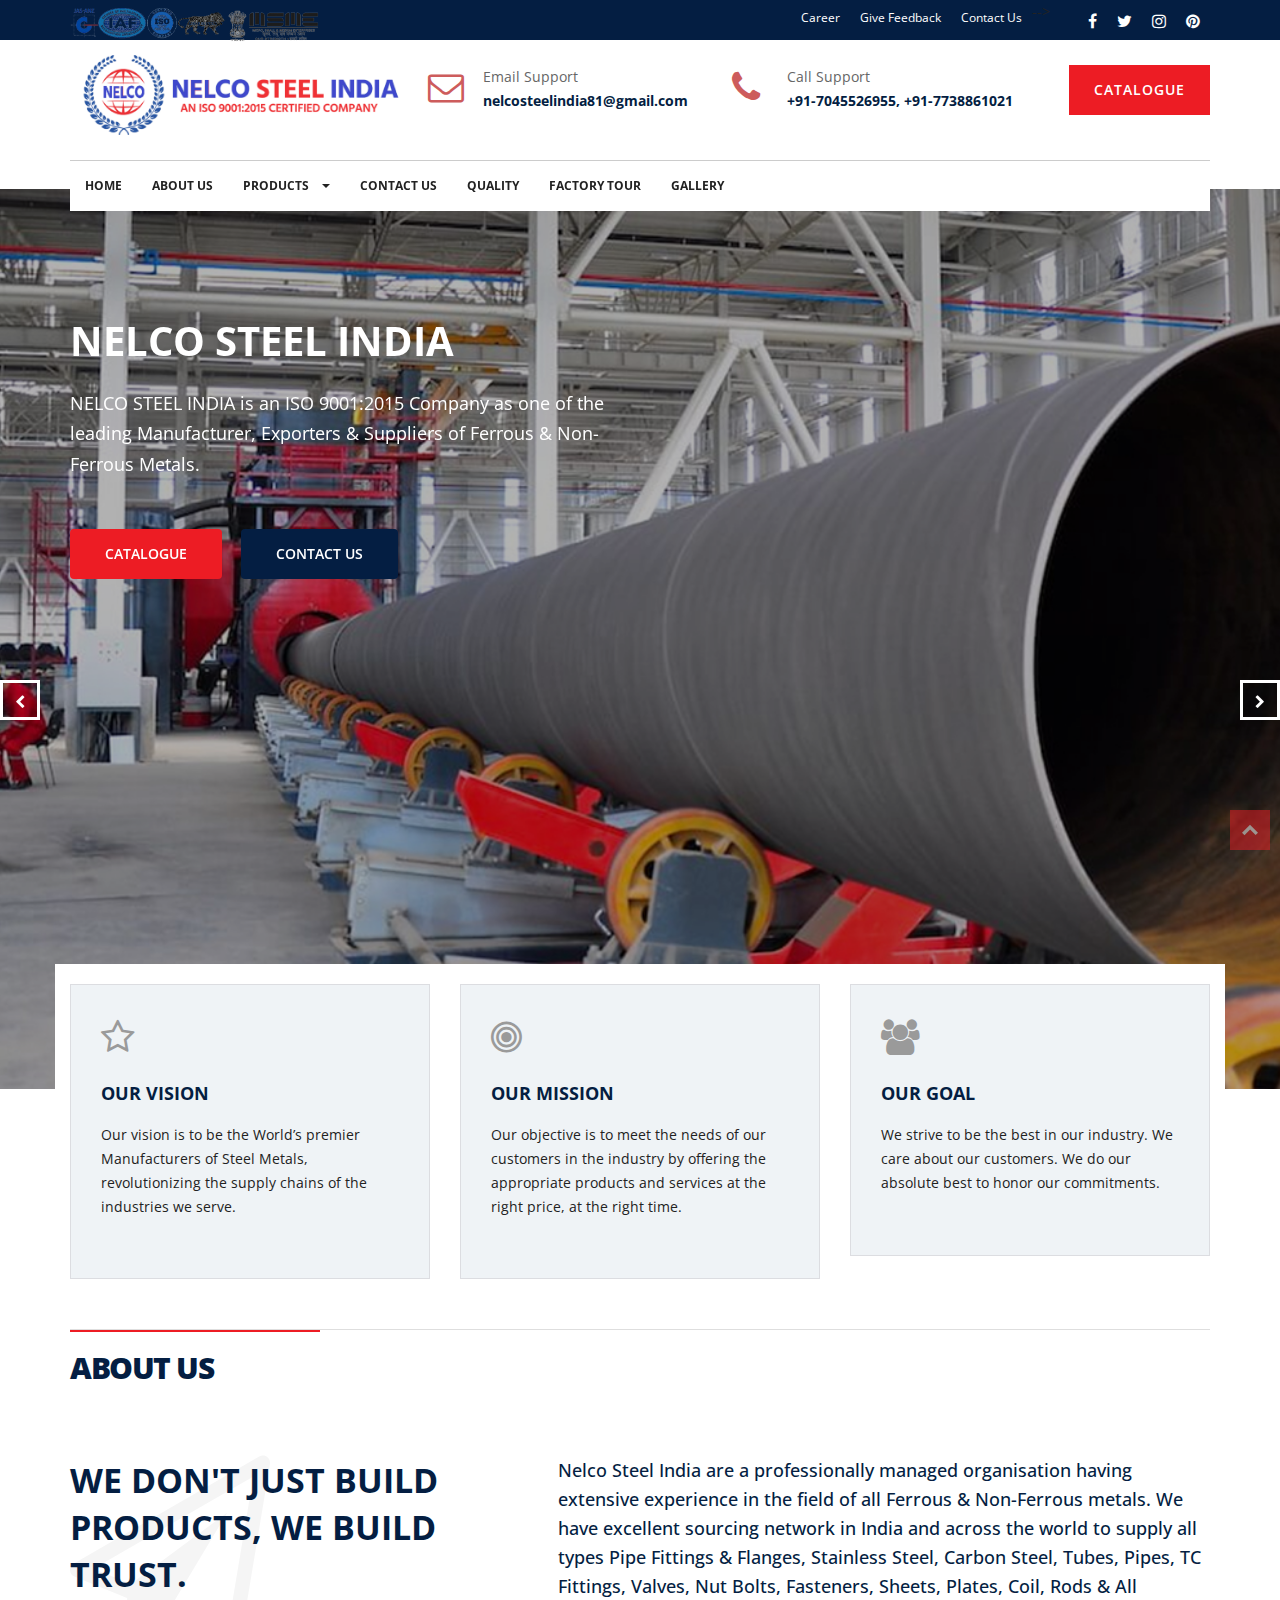
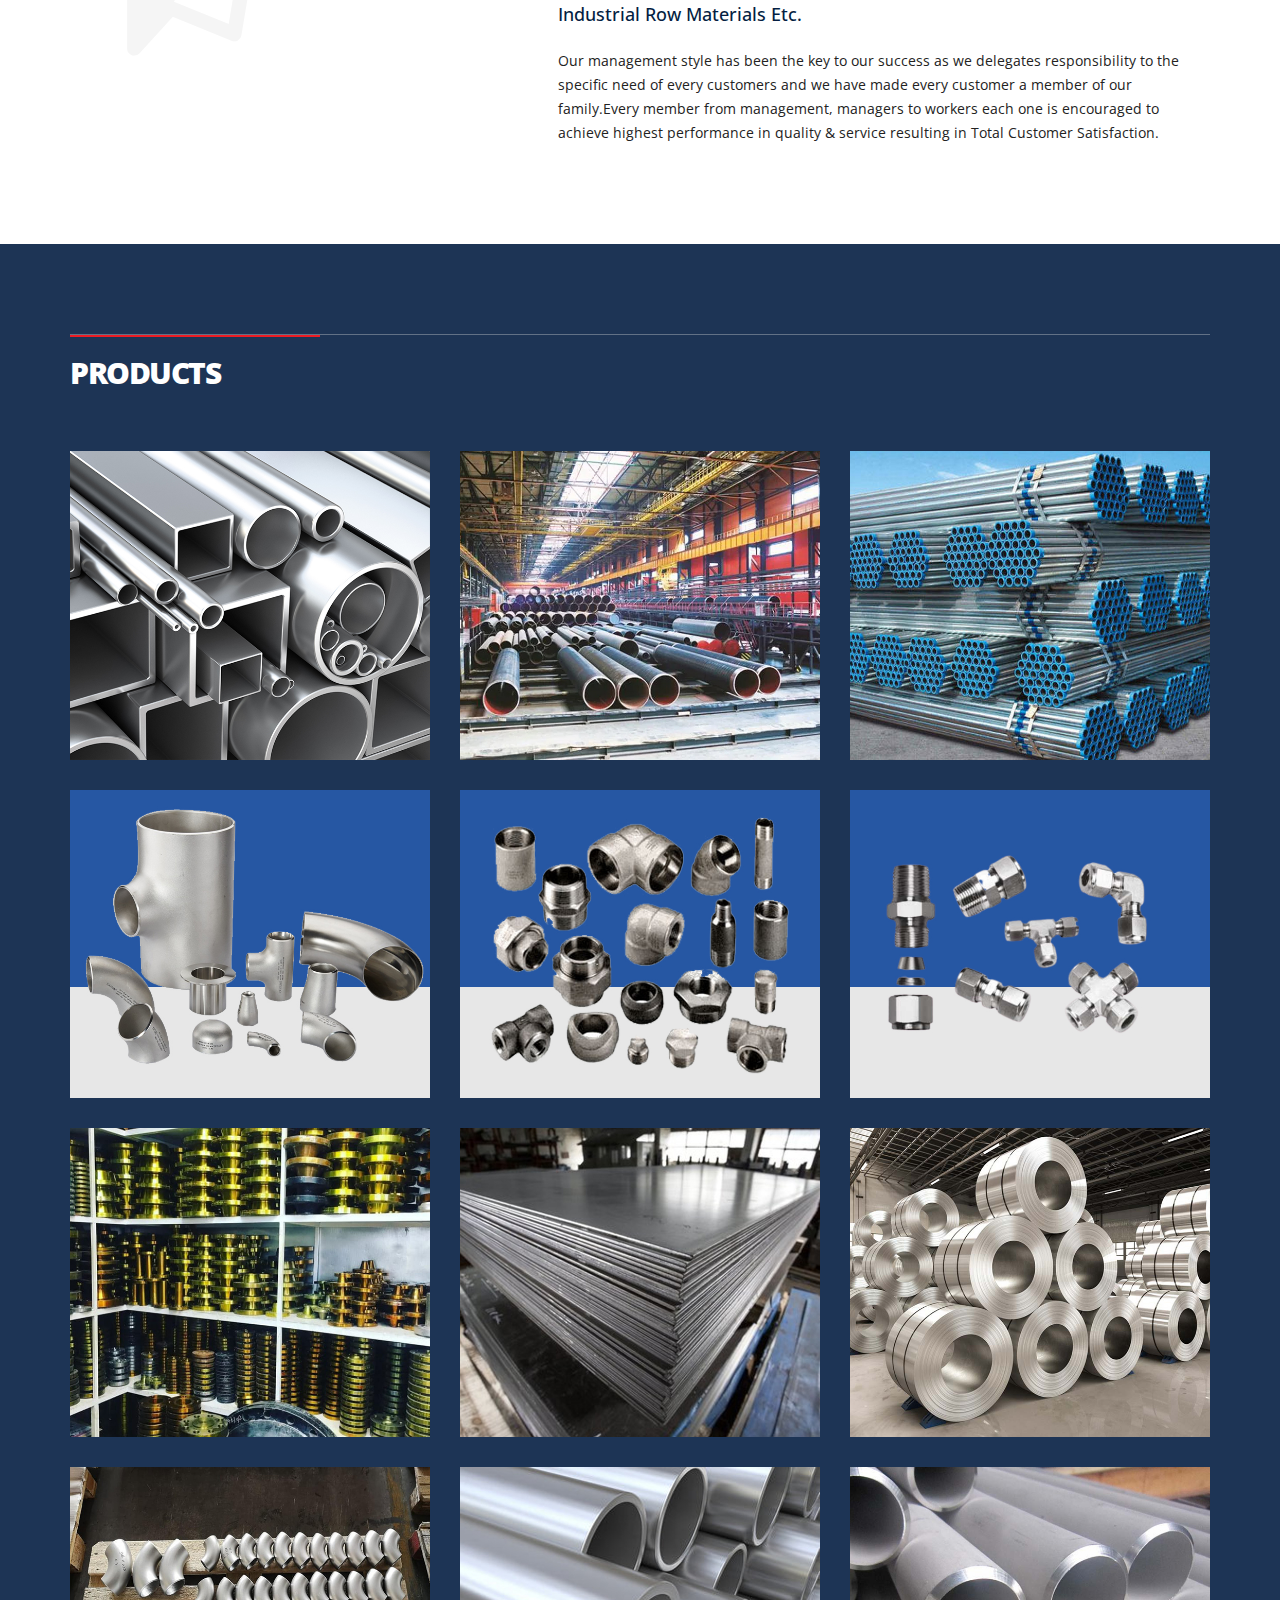
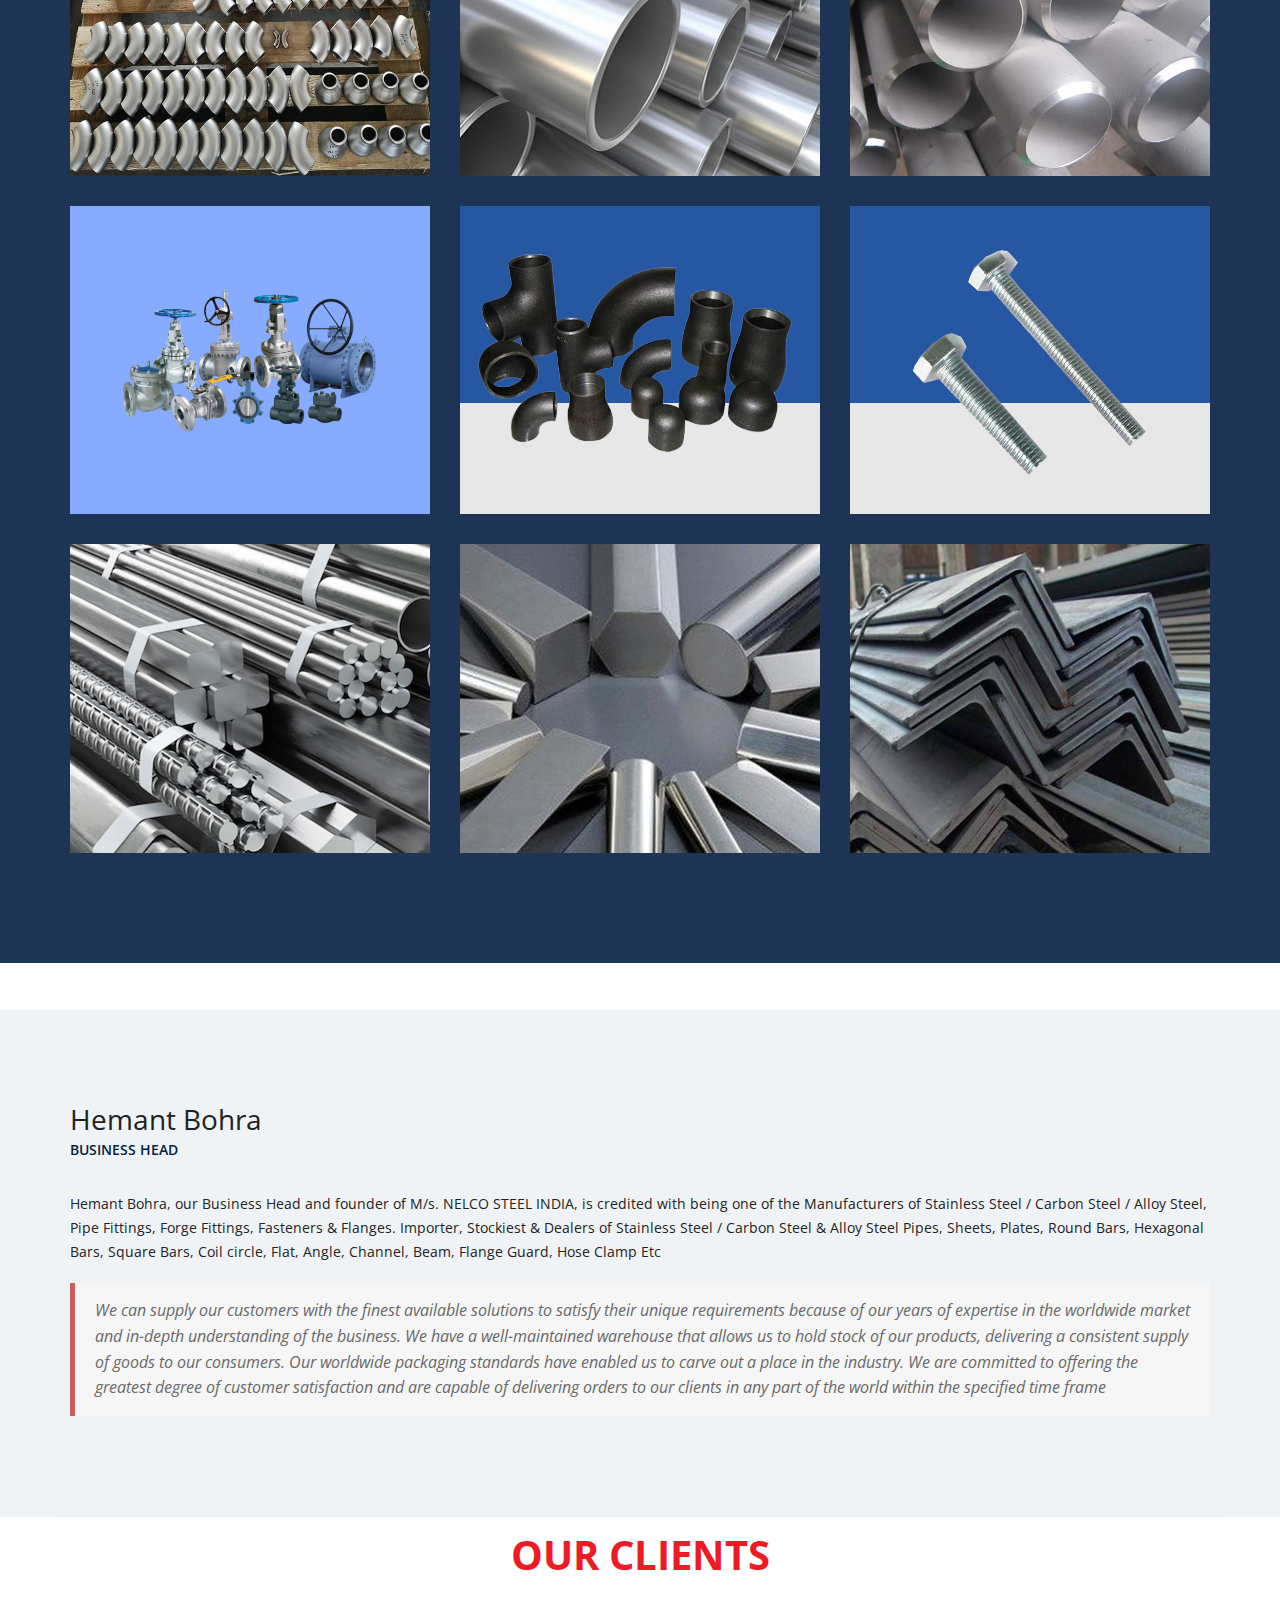
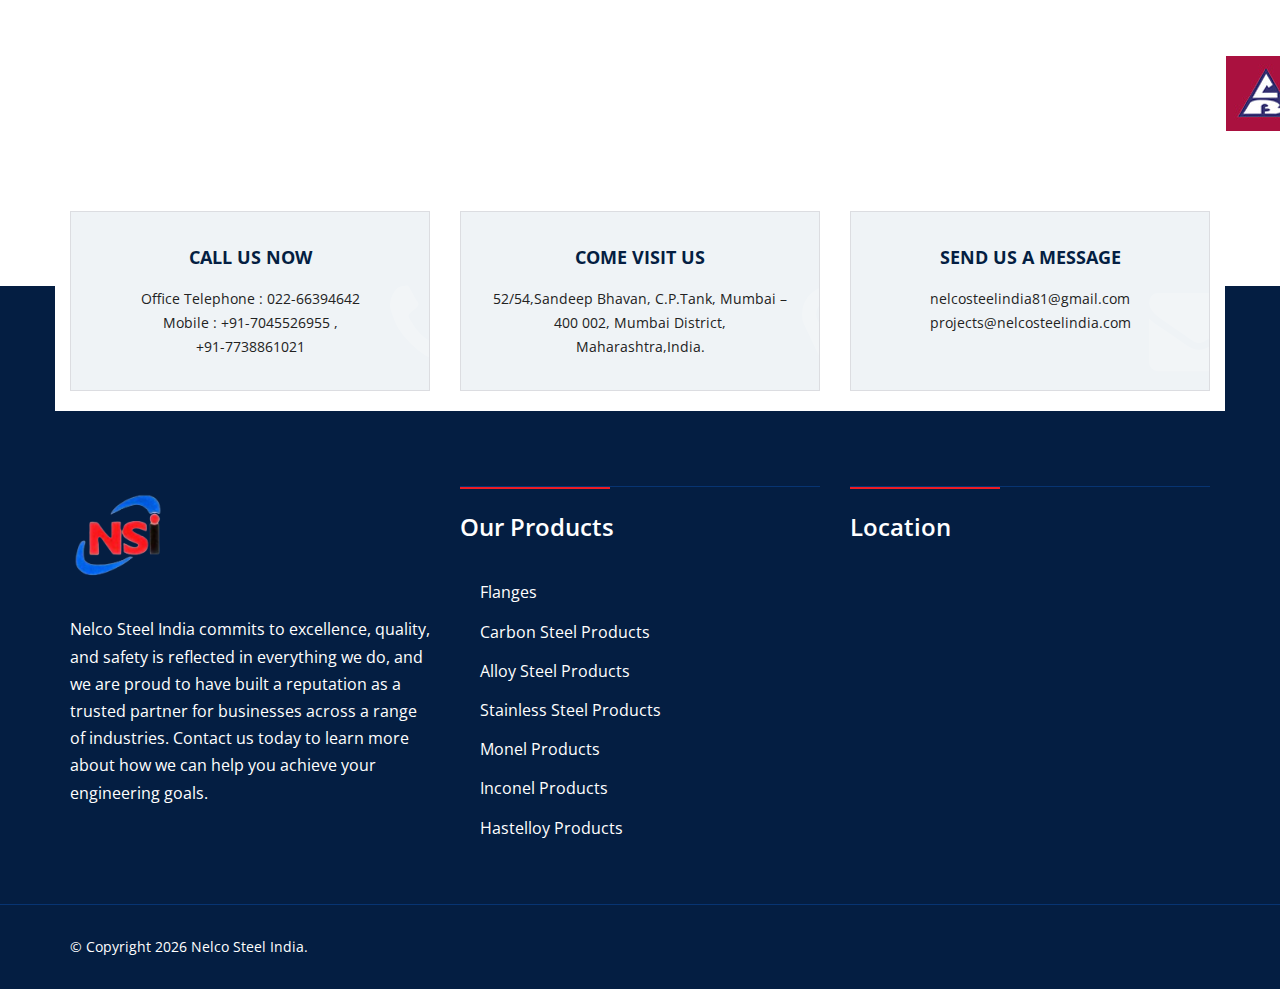
==== commit 813a7b1d: "Update index.html" ====
--- a/index.html
+++ b/index.html
@@ -216,7 +216,7 @@
 					</div>
 
 					<a class="navbar-brand" href="#">
-						<img src="images/anpamimages/logo.png" alt="" />
+						<img src="images/anpamimages/logo.png" alt="logo" />
 					</a>
 
 					<nav class="navbar-collapse collapse" style="display: flex; align-content: center !important;background-color: #fff;">
@@ -698,9 +698,9 @@
 						</a>
 					</div>
 				</div>
-				<div class="col-sm-6 col-md-4 industry factory">
-					<div class="plate.html">
-						<a href="TurbineOperatorCabins" title="Industrial Complex">
+				<div class="col-sm-6 col-md-4 manufacturing ">
+					<div class="box-image-4">
+						<a href="plate.html" title="Industrial Complex">
 							<div class="media">
 								<img src="images/products/8.jpg" alt="" class="img-responsive">
 							</div>
@@ -1060,4 +1060,4 @@
 	<script type="text/javascript" src="js/script.js"></script>
 		
 </body>
-</html>+</html>
--- a/css/style.css
+++ b/css/style.css
@@ -3326,9 +3326,23 @@
   .cta .cta-info {
     width: 100%; } }
 
-/*# sourceMappingURL=style.css.map */
-
+/*# sourceMappingURL=style.css.map *//* Default styles */
 .navbar-brand img {
-        margin-top: -20px; /* Adjust this value as needed */
+    margin-top: -20px; /* Adjust this value as needed */
+    max-width: 100%; /* Ensure the image doesn't exceed its container */
+}
+
+/* Responsive styles */
+@media screen and (max-width: 768px) {
+    .navbar-brand img {
+        margin-top: -10px; /* Adjust this value for smaller screens */
+        min-height: 40px; /* Set a minimum height for the image */
     }
-
+}
+
+@media screen and (max-width: 576px) {
+    .navbar-brand img {
+        margin-top: -5px; /* Adjust this value for even smaller screens */
+        min-height: 30px; /* Set a minimum height for the image */
+    }
+}
